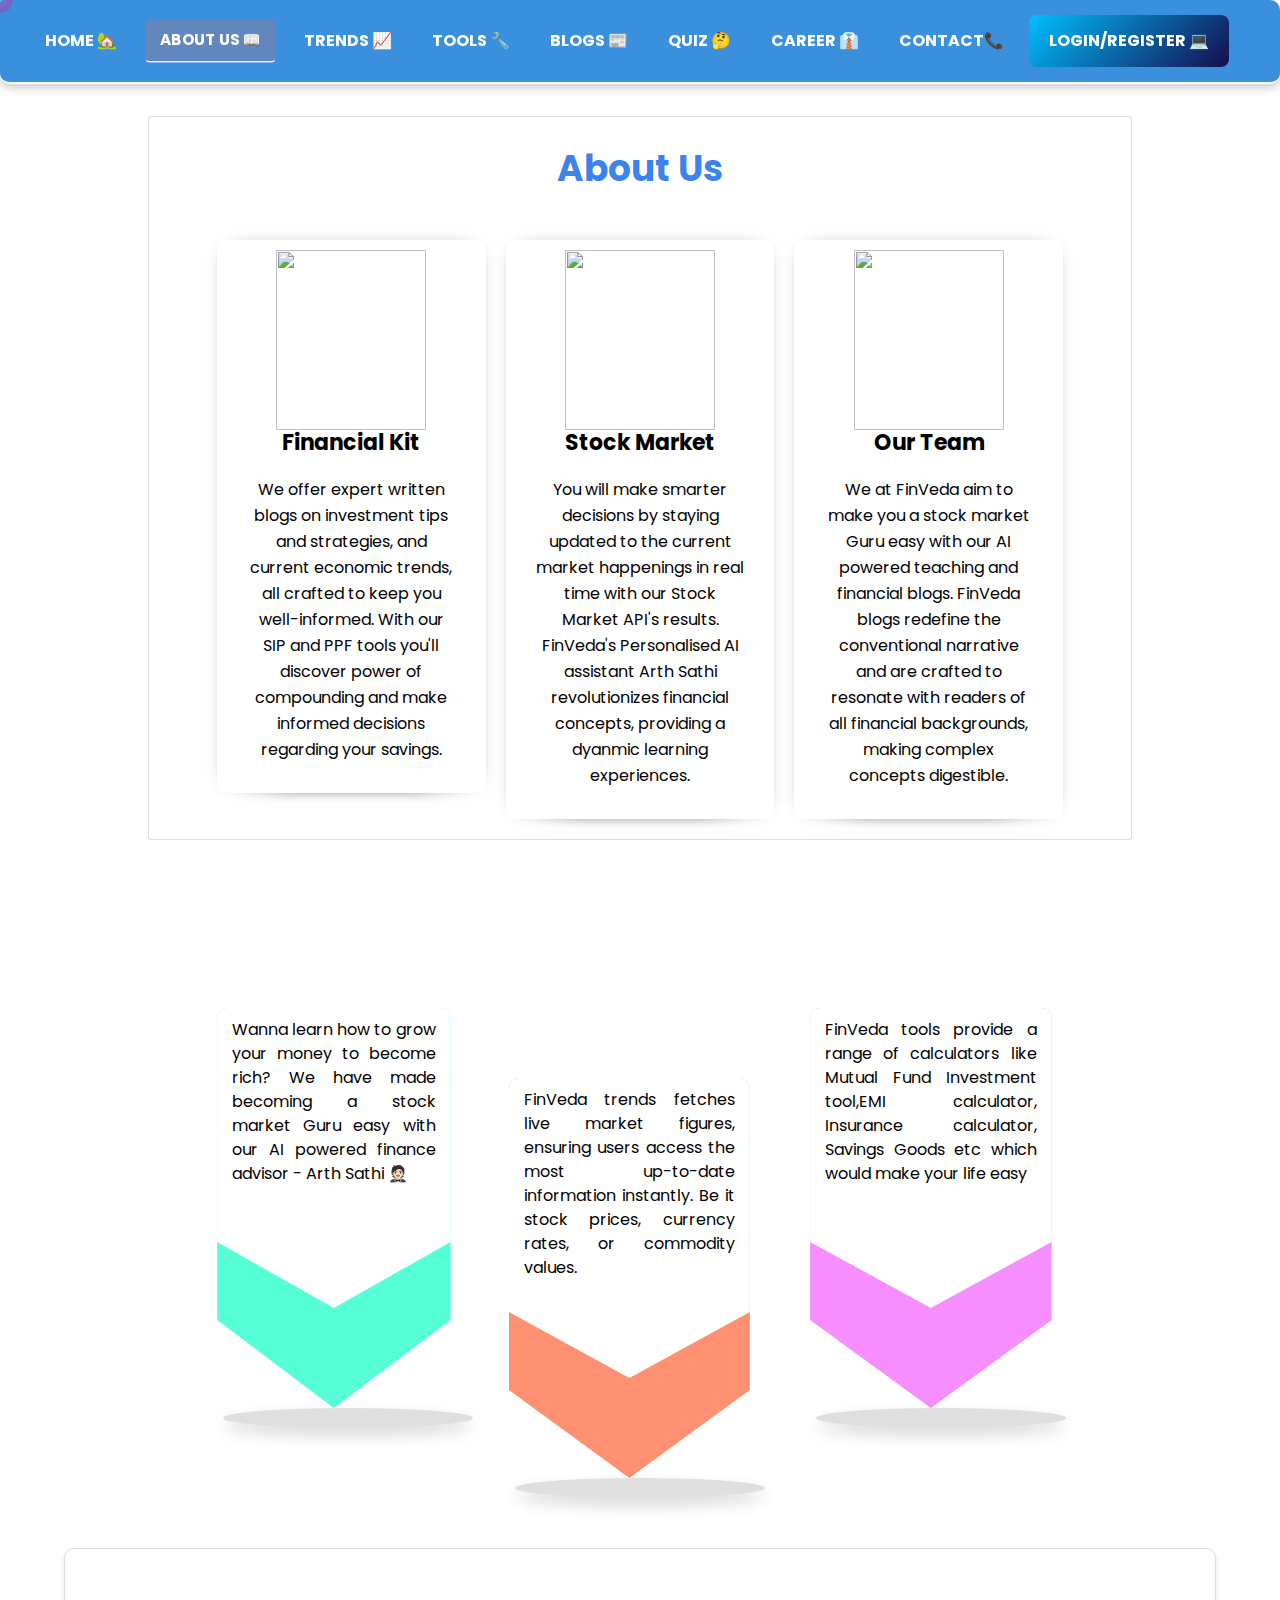
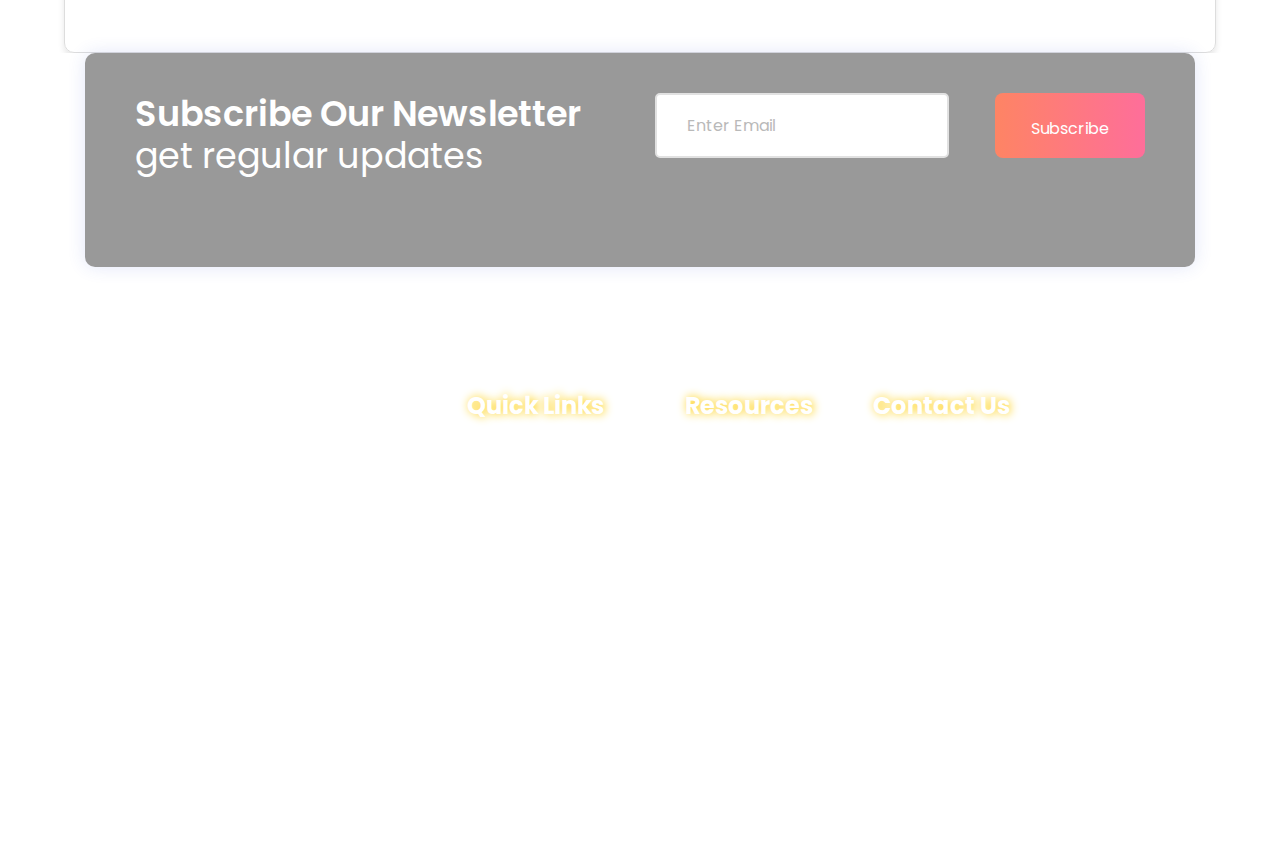
==== about.html @ 290f3bfa "uploaded files" ====
<!DOCTYPE html>
<html lang="en" class="no-js">

<head>
    <title>About Us - FinVeda</title>
    <meta charset="UTF-8">
    <meta name="description" content="" />
    <meta name="viewport" content="width=device-width, initial-scale=1.0">
    
    <link rel="shortcut icon"  href="./assets/images/favicon2.png" type="image/png" />
    <link rel="stylesheet"  href="./assets/css/animate.css" />
    <link rel="stylesheet"  href="./assets/css/magnific-popup.css" />
    <link rel="stylesheet"  href="./assets/css/slick.css" />
    <link rel="stylesheet"  href="./assets/css/LineIcons.css" />
    <link rel="stylesheet"  href="./assets/css/font-awesome.min.css" />
    <link rel="stylesheet"  href="./assets/css/bootstrap.min.css" />
    <link rel="stylesheet"  href="./assets/css/default.css" />
    <link rel="stylesheet"  href="./assets/css/style.css" />
    <link rel="stylesheet"  href="./assets/css/quiz.css" />
    <link rel="stylesheet"  href="./assets/css/popup.css" />
    <link rel="stylesheet"  href="./assets/css/about.css"/>
    <link rel="stylesheet"  href="https://cdnjs.cloudflare.com/ajax/libs/font-awesome/6.5.2/css/all.min.css" />
    <link rel="stylesheet"  href="./assets/css/about(inlines).css" />
        
</head>

<body>
  <div id="progressBar"></div>
  <script>
    window.onscroll = function () {
      var winScroll = document.body.scrollTop || document.documentElement.scrollTop;
      var height = document.documentElement.scrollHeight - document.documentElement.clientHeight;
      var scrolled = (winScroll / height) * 100;
      document.getElementById("progressBar").style.width = scrolled + "%";
    };
  </script>

<div class="circle-container">
  <div class="circle"></div>
  <div class="circle"></div>
  <div class="circle"></div>
  <div class="circle"></div>
  <div class="circle"></div>
  <div class="circle"></div>
  <div class="circle"></div>
  <div class="circle"></div>
  <div class="circle"></div>
  <div class="circle"></div>
  <div class="circle"></div>
  <div class="circle"></div>
  <div class="circle"></div>
  <div class="circle"></div>
  <div class="circle"></div>
  <div class="circle"></div>
  <div class="circle"></div>
  <div class="circle"></div>
  <div class="circle"></div>
  <div class="circle"></div>
  <div class="circle"></div>
  <div class="circle"></div>
  <div class="circle"></div>
  <div class="circle"></div>
  <div class="circle"></div>
  <div class="circle"></div>
  <div class="circle"></div>
  <div class="circle"></div>
  <div class="circle"></div>
  <div class="circle"></div>
</div>

  <!-- <div class="preloader">
        <div class="loader">
          <div class="ytp-spinner">
            <div class="ytp-spinner-container">
              <div class="ytp-spinner-rotator">
                <div class="ytp-spinner-left">
                  <div class="ytp-spinner-circle"></div>
                </div>
                <div class="ytp-spinner-right">
                  <div class="ytp-spinner-circle"></div>
                </div>
              </div>
            </div>
          </div>
        </div>
      </div>      -->
      <header class="header-area">
        <div style="display: flex; justify-content: center;" class="navbar-area">
          <div style="display: flex; justify-content: center;" class="container">
            <div class="row">
              <div style="display: flex; justify-content: center;;" class="">
                <nav class="navbar navbar-expand-lg " style="display: flex;">
              <!-- <button class="navbar-toggler" type="button" data-toggle="collapse" data-target="#navbarSupportedContent"
                    aria-controls="navbarSupportedContent" aria-expanded="false" aria-label="Toggle navigation">
                    <span class="toggler-icon"></span>
                    <span class="toggler-icon"></span>
                    <span class="toggler-icon"></span>
                  </button> -->
<main>
  
                  <div class="collapse navbar-collapse sub-menu-bar" id="navbarSupportedContent">
                    <ul id="nav" class="navbar-nav ml-auto">
                      <li class="nav-item">
                        <a class="page-scroll" href="./index.html">Home 🏡</a>
                      </li>
                      <li class="nav-item active">
                        <a class="page-scroll active-link" href="./about.html" id="active-page">About Us 📖</a>
                      </li>    
                      <li class="nav-item">
                        <a class="page-scroll" href="./trends.html">Trends 📈</a>
                      </li>
                      <li class="nav-item">
                        <a class="page-scroll" href="./tools/sip.html">Tools 🔧</a>
                      </li>
                      <li class="nav-item">
                        <a class="page-scroll" href="./blog.html">Blogs 📰</a>
                      </li>
                      <li class="nav-item">
                        <a class="page-scroll" href="./quiz.html" >Quiz 🤔</a>
                      </li>
                      <li class="nav-item">
                        <a class="page-scroll" href="./careers.html">Career 👔</a>
                      </li>
                      <li class="nav-item">
                        <a class="page-scroll" href="./contact.html">Contact📞</a>
                      </li>
                      <li class="nav-item no-underline">
                        <a class="main-btn navbar-btn" style="padding: 2px 20px; transform: none;" data-scroll-nav="0" href="#" onclick="openModal()">Login/Register 💻</a>
                      </li>
                      <li>
                        <span id="icon">🌙</span>
                     </li>
                    </ul>
                  </div>
                  <script>
                    var icon = document.getElementById("icon");
                    icon.onclick = function (){
                     document.body.classList.toggle("dark-theme");
                     if(document.body.classList.contains("dark-theme")){
                       icon.innerHTML = "☀️";
                     } else {
                       icon.innerHTML = "🌙";
                     }
                    }
                  </script>


                <div class="">

                  <!-- Login Modal -->
                  <div id="myModal" class="modal">
                    <div class="modal-content">
                      <span class="close" style="display: flex; justify-content: right;">&times;</span>
                      <div class="mt-3">
                        <h3 class="join"><i class="fa-solid fa-right-to-bracket"></i>  Login to join us....</h3>
                        <form class="px-3 py-4" id="loginForm">
                          <div class="form-group">
                            <label class="d-flex">Username</label>
                            <input type="text" placeholder="Username" class="form-control" required />
                          </div>
                          <div class="form-group">
                            <label class="d-flex">Password</label>
                            <input type="password" placeholder="Password" class="form-control" required>
                            <button type="button" class="toggle-password-btn"><i class="fa-solid fa-eye"></i></button>
                          </div>
                          <div class="form-check d-flex">
                            <input type="checkbox" class="form-check-input me-1" style="margin-top: 0;">
                            <label class="form-check-label" style="margin-bottom: 0;">Remember me</label>
                            <a href="#" id="forgot-password" style="margin-left: 90px;">Forget Password?</a>
                          </div>
                          <div style="height: 20px;"></div>
                          <button class="main-btn w-100 mb-3" onclick="submitForm('loginForm')">Sign in</button>
                          <p class="text-center">Don't have an account? <a href="#" id="registerLink">Register</a></p>
                          <div class="or-sign-in-with text-center">
                            <p>Or sign in with</p>
                          </div>
                          <div class="social-icons mt-3">
                            <ul class="list-inline">
                              <li><a href="#" class="google" id="google-login"><i class="fa-brands fa-google"></i></a></li>
                              <li><a href="#" class="facebook" id="facebook-login"><i class="fa-brands fa-facebook-f"></i></a></li>
                              <li><a href="#" class="twitter" id="twitter-login"><i class="fa-brands fa-twitter"></i></a></li>
                            </ul>
                          </div>
                        </div>
                      </div>
                    </div>
                   
                  <script>
                    // Add event listeners to the social media icons
                    document.getElementById('google-login').addEventListener('click', function() {
                      window.location.href = 'https://accounts.google.com/o/oauth2/auth?client_id=YOUR_CLIENT_ID&redirect_uri=YOUR_REDIRECT_URI&response_type=code&scope=profile email';
                    });
                  
                    document.getElementById('facebook-login').addEventListener('click', function() {
                      window.location.href = 'https://www.facebook.com/v13.0/dialog/oauth?client_id=YOUR_APP_ID&redirect_uri=YOUR_REDIRECT_URI&response_type=code&scope=public_profile email';
                    });
                  
                    document.getElementById('twitter-login').addEventListener('click', function() {
                      window.location.href = 'https://twitter.com/i/oauth2/authorize?client_id=YOUR_CLIENT_ID&redirect_uri=YOUR_REDIRECT_URI&response_type=code&scope=users.read';
                    });
                  </script>
    
            <!-- Register Modal -->
            <div id="registerModal" class="modal">
              <div class="modal-content">
                <span class="close" style="display: flex; justify-content: right;">&times;</span>
                <div class="mt-3">
                  <h3 class="join"><i class="fa-solid fa-user"></i>  Register to join us....</h3>
                  <form class="px-3 py-4" id="registerForm">
                    <div class="form-group">
                        <label class="d-flex">Email</label>
                        <input type="email" placeholder="Email" class="form-control" required />
                    </div>
                    <div class="form-group">
                        <label class="d-flex">Username</label>
                        <input type="text" placeholder="Username" class="form-control" required />
                    </div>
                    <div class="form-group">
                        <label class="d-flex">Password</label>
                        <input type="password" placeholder="Password" class="form-control" id="register-password" required oninput="checkPasswordStrength()">
                        <button type="button" class="toggle-password-btn" onclick="togglePasswordVisibility('register-password')">
                            <i class="fa-solid fa-eye"></i>
                            <i class="fa-solid fa-eye-slash" style="display: none;"></i>
                        </button>
                    </div>
                    <div id="password-meter" style="display: none; margin-top: 5px;">
                        <div id="meter" style="height: 10px; background-color: #ccc; border-radius: 5px; transition: width 0.3s;"></div>
                        <div id="strength-text" style="margin-top: 5px; font-weight: bold;"></div>
                    </div>
                    </form>
                    
                    <!-- Import zxcvbn library -->
                    <script src="https://cdnjs.cloudflare.com/ajax/libs/zxcvbn/4.4.2/zxcvbn.js"></script>
                    <script>
                        function checkPasswordStrength() {
                            const password = document.getElementById('register-password').value;
                            const meter = document.getElementById('meter');
                            const meterContainer = document.getElementById('password-meter');
                            const strengthText = document.getElementById('strength-text');
                    
                            if (password) {
                                meterContainer.style.display = 'block'; // Show the meter when typing
                                const result = zxcvbn(password);
                                const score = result.score; // Score ranges from 0 to 4
                    
                                // Set meter width and color based on score
                                meter.style.width = (score + 1) * 20 + '%'; // Convert score to percentage
                                meter.style.backgroundColor = getMeterColor(score);
                                strengthText.innerText = getStrengthText(score); // Update strength text
                            } else {
                                meterContainer.style.display = 'none'; // Hide the meter if no password
                                strengthText.innerText = ''; // Clear strength text
                            }
                        }
                    
                        function getMeterColor(score) {
                            switch (score) {
                                case 0: return 'red'; // Weak
                                case 1: return 'orange'; // Fair
                                case 2: return 'yellow'; // Good
                                case 3: return 'blue'; // Strong
                                case 4: return 'green'; // Very Strong
                                default: return 'gray';
                            }
                        }
                    
                        function getStrengthText(score) {
                            switch (score) {
                                case 0: return 'Very Weak';
                                case 1: return 'Weak';
                                case 2: return 'Fair';
                                case 3: return 'Strong';
                                case 4: return 'Very Strong';
                                default: return '';
                            }
                        }
                    
                        function togglePasswordVisibility(id) {
                            const passwordInput = document.getElementById(id);
                            const eyeIcon = passwordInput.nextElementSibling;
                            if (passwordInput.type === 'password') {
                                passwordInput.type = 'text';
                                eyeIcon.children[0].style.display = 'none';
                                eyeIcon.children[1].style.display = 'inline';
                            } else {
                                passwordInput.type = 'password';
                                eyeIcon.children[0].style.display = 'inline';
                                eyeIcon.children[1].style.display = 'none';
                            }
                        }
                    </script>
                    
                  <button class="main-btn mt-2 w-100 mb-3" onclick="submitForm('registerForm')">Register</button>
                  <p class="text-center">Already have an account? <a href="#" id="loginLink">Login</a></p>
                  <div class="or-sign-in-with text-center">
                    <p>Or sign up with</p>
                  </div>
                  <div class="social-icons mt-3">
                    <ul class="list-inline">
                      <li><a href="#" class="google" id="google-signup"><i class="fa-brands fa-google"></i></a></li>
                      <li><a href="#" class="facebook" id="facebook-signup"><i class="fa-brands fa-facebook-f"></i></a></li>
                      <li><a href="#" class="twitter" id="twitter-signup"><i class="fa-brands fa-twitter"></i></a></li>
                    </ul>
                  </div>
                </div>
              </div>
            </div>
            
            <script>
              // Add event listeners to the social media icons
              document.getElementById('google-signup').addEventListener('click', function() {
                window.location.href = 'https://accounts.google.com/o/oauth2/auth?client_id=YOUR_CLIENT_ID&redirect_uri=YOUR_REDIRECT_URI&response_type=code&scope=profile email';
              });
            
              document.getElementById('facebook-signup').addEventListener('click', function() {
                window.location.href = 'https://www.facebook.com/v13.0/dialog/oauth?client_id=YOUR_APP_ID&redirect_uri=YOUR_REDIRECT_URI&response_type=code&scope=public_profile email';
              });
            
              document.getElementById('twitter-signup').addEventListener('click', function() {
                window.location.href = 'https://twitter.com/i/oauth2/authorize?client_id=YOUR_CLIENT_ID&redirect_uri=YOUR_REDIRECT_URI&response_type=code&scope=users.read';
              });
            </script>
            <script>
              
              // Function to open the modal window
              function openModal() {
                var modal = document.getElementById("myModal");
                modal.style.display = "block";
              }
              
// Function to close the modal window
var loginCloseButton = document.querySelector("#myModal .close");
loginCloseButton.addEventListener("click", function() {
  var modal = document.getElementById("myModal");
  modal.style.display = "none";
});

var registerCloseButton = document.querySelector("#registerModal .close");
registerCloseButton.addEventListener("click", function() {
  var modal = document.getElementById("registerModal");
  modal.style.display = "none";
});
              
              // Function to open the register modal window
              var registerLink = document.getElementById("registerLink");
              registerLink.addEventListener("click", function() {
                var registerModal = document.getElementById("registerModal");
                registerModal.style.display = "block";
                var loginModal = document.getElementById("myModal");
                loginModal.style.display = "none";
              });
              
              // Function to open the login modal window
              var loginLink = document.getElementById("loginLink");
              loginLink.addEventListener("click", function() {
                var loginModal = document.getElementById("myModal");
                loginModal.style.display = "block";
                var registerModal = document.getElementById("registerModal");
                registerModal.style.display = "none";
              });
            </script>
                </div>
              </nav>


            <link href="./navbar.css" rel="stylesheet">
            <script type="text/javascript" src="./navbar.js"></script>


          </div>
        </div>
      </div>
    </div>

    <!-- removing intro section -->
    <!-- <div id="home" class="header-hero bg_cover" style="background-image: url(./assets/images/banner-bg.svg)">
      <div class="container"> -->
        <!-- <div class="row justify-content-center">
          <div class="col-lg-8">
            <div class="header-hero-content text-center">
              <h3 class="header-sub-title wow fadeInUp" data-wow-duration="1.3s" data-wow-delay="0.2s">
                Say 👋🏼 to FinVeda
              </h3>
              <h2 class="header-title wow fadeInUp" data-wow-duration="1.3s" data-wow-delay="0.5s">
                your savvy financial companion
              </h2>
              <p class="text wow fadeInUp" data-wow-duration="1.3s" data-wow-delay="0.8s">
                Wanna learn how to grow your money to become rich? We have
                made becoming a stock market Guru easy with our AI
                powered finance advisor - <b>Arth Sathi 🤵🏻</b>
              </p>
              <a href="#" class="main-btn wow fadeInUp" data-wow-duration="1.3s" data-wow-delay="1.1s"
                onclick="window.botpressWebChat.sendEvent({ type: 'show' }); return false;">
                Chat with ArthaSathi 💬>
              </a>
                </div>
              </div>
            </div>
            <div class="row">
              <div class="col-lg-12">
                <div class="header-hero-image text-center wow fadeIn" data-wow-duration="1.3s" data-wow-delay="1.4s">
                  <img src="./assets/images/header-hero.png" alt="hero" />
                </div>
              </div>
            </div>
          </div>
          <div id="particles-1" class="particles"></div>
        </div> -->
      </header>
      <div class="blog-content">
        <br><br><br><br>
        <p></p> 
                <div class="card">
                  <h2>About Us</h2>
                  <div class="row-card">
                    <div class="col-md-4">
                      <div class="main">
                        <div class="service">
                          <div class="service-logo">
                            <img src="./assets/images/service-logo.png" alt="">
                          </div>
                          <h4>Financial Kit</h4>
                          <p>We offer expert written blogs on investment tips and strategies, and current economic trends, all crafted to keep you well-informed. With our SIP and PPF tools you'll discover power of compounding and make informed decisions regarding your savings.
                            <br>
                          </p>
                        </div>
        
                        <div class="shadow1"></div>
                        <div class="shadow2"></div>

          </div>
        </div>

        <div class="col-md-4">
          <div class="main">
            <div class="service">
              <div class="service-logo">
                <img src="./assets/images/service-logo3.jpg" alt="">
              </div>
              <h4>Stock Market</h4>
              <p>You will make smarter decisions by staying updated to the current market happenings in real time with
                our Stock Market API's results. FinVeda's Personalised AI assistant Arth Sathi revolutionizes financial
                concepts, providing a dyanmic learning experiences.</p>
            </div>

            <div class="shadow1"></div>
            <div class="shadow2"></div>

          </div>
        </div>
        <div class="col-md-4">
          <div class="main">
            <div class="service">
              <div class="service-logo">
                <img src="./assets/images/service-logo2.jpg" alt="">
              </div>
              <h4>Our Team</h4>
              <p>We at FinVeda aim to make you a stock market Guru easy with our AI powered teaching and financial
                blogs. FinVeda blogs redefine the conventional narrative and are crafted to resonate with readers of all
                financial backgrounds, making complex concepts digestible.</p>
            </div>

            <div class="shadow1"></div>
            <div class="shadow2"></div>

          </div>
        </div>

      </div>
    </div>
  </div>
  <div class="blog-content back">
    <div class="good-card">
      <div class="good-card1">
        <div class="white-card">
          Wanna learn how to grow your money to become rich? We have made becoming a stock market Guru easy with our AI
          powered finance advisor - Arth Sathi 🤵🏻

        </div>
        <div class="color-card green">

        </div>
        <div class="shadow"></div>
      </div>
      <div class="good-card2">
        <div class="round1">

        </div>
        <div class="round2">

        </div>
        <div class="white-card">
          FinVeda trends fetches live market figures, ensuring users access the most up-to-date information instantly.
          Be it stock prices, currency rates, or commodity values.
        </div>
        <div class="color-card orange">

        </div>
        <div class="shadow"></div>
      </div>
      <div class="good-card3">
        <div class="white-card">
          FinVeda tools provide a range of calculators like Mutual Fund Investment tool,EMI calculator, Insurance
          calculator, Savings Goods etc which would make your life easy
        </div>
        <div class="color-card purple">

        </div>
        <div class="shadow"></div>
      </div>
    </div>

  </div>
  <section class="contributors">
    <h2>Our Contributors</h2>
    <div class="contributor-cards" id="contributor-cards">
      <!-- Contributor cards will be inserted here -->
    </div>
    <div class="pagination" id="pagination">
      <!-- Pagination buttons will be inserted here -->
    </div>
  </section>

  <!-- Timed popup that will appear after succesful submission of feebback form! -->
  <button class="notification" id="successnotification" style="display:none;">
    <span class="message" id="successmsg">Submitted successfully!</span>
    <span class="closenotif" id="closeSuccessNotification">✖</span>
    <div class="timerline" id="timerline"></div>
  </button>
    <!-- Footer Starts Here -->

    <footer id="footer" class="footer-area pt-120">
      <div class="container">
        <div class="subscribe-area wow fadeIn" data-wow-duration="1s" data-wow-delay="0.5s">
          <div class="row">
            <div class="col-lg-6">
              <div class="subscribe-content mt-45">
                <h2 class="subscribe-title">
                  Subscribe Our Newsletter <span>get regular updates</span>
                </h2>
              </div>
            </div>
            <div class="col-lg-6">
              <div class="subscribe-form mt-50">
                <form id="unique-subscribe-form">
                  <input type="email" id="unique-news-email" placeholder="Enter Email" required/>
                  <button class="unique-main-btn" id="unique-subscribe-btn" type="submit">Subscribe</button>
                </form>
                <div id="unique-message" class="unique-popup-message" style="display: none;">
                  <div class="border-animation"></div>
                  Thank You for the subscription!
                </div>
              </div>
            </div>
          </div>
        </div>
      </div>
      <div class="footer-widget pb-100">
        <div class="row" id="footer">
            <div class="col-lg-4 col-md-6 col-sm-8">
                <div class="footer-about mt-50 ml-45 wow fadeIn" data-wow-duration="1s" data-wow-delay="0.2s">
                    <p class="text custom-margin">
                        We at FinVeda aim to make you a stock market Guru easily with our AI-powered teaching and financial blogs.
                    </p>
                </div>
            </div>
            <div class="col-lg-5 col-md-7 col-sm-7">
                <div class="footer-link d-flex mt-50 justify-content-md-between" style="justify-content: space-around !important;">
                    <div class="link-wrapper wow fadeIn" data-wow-duration="1s" data-wow-delay="0.4s">
                        <div class="footer-title">
                            <h3 class="title custom-margin">Quick Links</h3>
                        </div>
                        <ul class="link custom-margin">
                            <li><a href="./blogs/privacy-policy.html"><i class="fas fa-user-secret"></i> Privacy Policy</a></li>
                            <li><a href="./blogs/refund-policy.html"><i class="fas fa-undo-alt"></i> Refund Policy</a></li>
                            <li><a href="Licensing.html"><i class="fas fa-file-contract"></i> Licensing</a></li>
                            <li><a href="./blogs/terms-of-service.html"><i class="fas fa-file-alt"></i> Terms of Service</a></li>
                            <li><a href="./contributors.html"><i class="fas fa-users"></i> Our Contributors</a></li>
                        </ul>
                    </div>
                    <div class="link-wrapper wow fadeIn" data-wow-duration="1s" data-wow-delay="0.6s">
                        <div class="footer-title">
                            <h4 class="title custom-margin">Resources</h4>
                        </div>
                        <ul class="link custom-margin">
                            <li><a href="./index.html"><i class="fas fa-home"></i> Home</a></li>
                            <li><a href="./about.html"><i class="fas fa-info-circle"></i> About Us</a></li>
                            <li><a href="./trends.html"><i class="fas fa-chart-line"></i> Trends</a></li>
                            <li><a href="./tools/sip.html"><i class="fas fa-tools"></i> Tools</a></li>
                            <li><a href="./blog.html"><i class="fas fa-blog"></i> Blog</a></li>
                            <li><a href="./quiz.html"><i class="fas fa-question-circle"></i> Quiz</a></li>
                        </ul>
                    </div>
                </div>
            </div>
            <div class="col-lg-3 col-md-5 col-sm-5">
                <div class="footer-contact mt-50 wow fadeIn" data-wow-duration="1s" data-wow-delay="0.7s">
                    <div class="footer-title">
                        <h4 class="title custom-margin">Contact Us</h4>
                    </div>
                    <ul class="contact custom-margin-big" style="justify-content: space-around;">
                        <li class="d-sm-flex justify-content-center">
                            <i class="fa fa-envelope d-sm-flex align-items-center white" style="font-size: 15px; width: 10%;"></i>
                            <p style="width: 80%;">
                                <a href="mailto:ayush1337@hotmail.com" target="_blank"
                                   style="color: white; text-decoration: underline;">
                                    ayush1337@hotmail.com
                                </a>
                            </p>
                        </li>
                        <li class="d-sm-flex justify-content-center">
                            <i class="fa fa-globe d-sm-flex align-items-center white" style="font-size: 16px; width: 10%;"></i>
                            <div style="width: 80%;">
                                <a href="https://fin-veda.vercel.app/index.html" target="_blank" style="color: #fff ;">
                                    fin-veda.vercel.app
                                </a>
                            </div>
                        </li>
                        <li class="d-sm-flex justify-content-center">
                            <i class="fa fa-location-dot d-sm-flex align-items-center white" style="font-size: 12px; width: 10%;"></i>
                            <div style="width: 80%;">
                                <a href="https://www.google.com/maps/place/Delhi/@28.6436846,76.7635778,10z/data=!3m1!4b1!4m6!3m5!1s0x390cfd5b347eb62d:0x37205b715389640!8m2!3d28.7040592!4d77.1024902!16zL20vMDlmMDc?entry=ttu"
                                   style="color:#fff">
                                    Delhi, India
                                </a>
                            </div>
                        </li>
                    </ul>
                </div>
            </div>
        </div>
    </div>
        

        

   
     

     



    <!-- Footer Copyright
  <div class="footer-copyright mt-50 wow fadeIn" data-wow-duration="1s" data-wow-delay="0.8s" style="text-align: center;">
      <p>&copy; 2024 FinVeda. All Rights Reserved.</p>
  </div> -->

    <div class="footer-copyright mt-50 wow fadeIn" data-wow-duration="1s" data-wow-delay="0.8s"
      style="text-align: center">
      <div class="row">
        <div class="col-lg-12">
          <div class="copyright d-sm-flex justify-content-center" style="
              display: flex;
              justify-content: center;
              text-align: center;
              width: 100%;
              height: 100%;
            ">
            <div class="copyright-content" style="text-align: center">
              <p class="text" style="text-align: center">
                © <span id="copyright-year"></span> FinVeda. All rights
                reserved<br />
                Made with ♥ in India
              </p>

            </div>
          </div>
        </div>


        <script>
          // Function for the contributors section
          const owner = 'ayush-that';
          const repo = 'FinVeda';
          const contributorsPerPage = 8;
          let contributors = [];
          let currentPage = 1;
    
          async function fetchContributors() {
            const response = await fetch(`https://api.github.com/repos/${owner}/${repo}/contributors`);
            if (!response.ok) {
              console.error('Failed to fetch contributors:', response.statusText);
              return;
            }
            contributors = await response.json();
            displayContributors();
            createPaginationButtons();
          }
    
          function displayContributors() {
            const container = document.getElementById('contributor-cards');
            container.innerHTML = '';
            const start = (currentPage - 1) * contributorsPerPage;
            const end = start + contributorsPerPage;
            const currentContributors = contributors.slice(start, end);
    
            currentContributors.forEach(contributor => {
              const card = document.createElement('div');
              card.className = 'contributor-member';
              card.setAttribute('data-tilt', '');
    
              const img = document.createElement('img');
              img.src = contributor.avatar_url;
              img.alt = contributor.login;
    
              const name = document.createElement('h3');
              name.textContent = contributor.login;
    
              const contributions = document.createElement('p');
              contributions.textContent = `${contributor.contributions} contributions`;
    
              const viewProfileButton = document.createElement("button");
              viewProfileButton.textContent = "View Profile";
              viewProfileButton.addEventListener("click", () => {
                window.open(contributor.html_url, "_blank");
              });
    
              card.appendChild(img);
              card.appendChild(name);
              card.appendChild(contributions);
              container.appendChild(card);
              card.appendChild(viewProfileButton);
            });
          }
    
          function createPaginationButtons() {
            const paginationContainer = document.getElementById('pagination');
            paginationContainer.innerHTML = '';
            const totalPages = Math.ceil(contributors.length / contributorsPerPage);
    
            for (let i = 1; i <= totalPages; i++) {
              const button = document.createElement('button');
              button.textContent = i;
              button.classList.add('pagination-button');
              if (i === currentPage) {
                button.classList.add('active');
              }
              button.addEventListener('click', () => {
                currentPage = i;
                displayContributors();
                updatePaginationButtons();
              });
              paginationContainer.appendChild(button);
            }
          }
    
          function updatePaginationButtons() {
            const buttons = document.querySelectorAll('.pagination-button');
            buttons.forEach(button => {
              button.classList.remove('active');
              if (parseInt(button.textContent) === currentPage) {
                button.classList.add('active');
              }
            });
          }
    
          fetchContributors();
        </script>
        <script>
          document.addEventListener("DOMContentLoaded", function () {
    const coords = { x: 0, y: 0 };
    const circles = document.querySelectorAll(".circle");

    circles.forEach(function (circle) {
      circle.x = 0;
      circle.y = 0;
    });

    window.addEventListener("mousemove", function (e) {
      coords.x = e.pageX;
      coords.y = e.pageY - window.scrollY; // Adjust for vertical scroll position
    });

    function animateCircles() {
      let x = coords.x;
      let y = coords.y;

      circles.forEach(function (circle, index) {
        circle.style.left = `${x - 12}px`;
        circle.style.top = `${y - 12}px`;
        circle.style.transform = `scale(${(circles.length - index) / circles.length})`;

        const nextCircle = circles[index + 1] || circles[0];
        circle.x = x;
        circle.y = y;

        x += (nextCircle.x - x) * 0.3;
        y += (nextCircle.y - y) * 0.3;
      });

      requestAnimationFrame(animateCircles);
    }

    animateCircles();
  });
        </script>
<div class="gtranslate_wrapper"></div>
        <script>window.gtranslateSettings = {"default_language":"en","detect_browser_language":true,"wrapper_selector":".gtranslate_wrapper"}</script>
        <script src="https://cdn.gtranslate.net/widgets/latest/float.js" defer></script>


      </body>
      </html>
---- assets/css/style.css ----
@import url("https://fonts.googleapis.com/css?family=Poppins:400,700|Lato:300,400,700&display=swap");

:root {
  --primary-color: white;
  --secondary-color: black;
}
.dark-theme {
  --primary-color: black;
  --secondary-color: white;
}

html{
  overflow-x: hidden;
}
 
body {

  font-family:  "Poppins", sans-serif;
  font-weight:  normal;
  font-style:  normal;
  color:  var(--primary-color);
  overflow-x:  hidden;
}
body.dark-theme {
  background-color: var(--primary-color);
}
 
.btn-text{

  margin-left:  35px;
  color:  var(--primary-color);

}
 
/* show and hide button css */

.form-control {

  width:  100%;
  padding: 8px;
  margin-top:  5px;
  border: 1px  solid #ccc;
  border-radius:  4px;

}
 

.toggle-password-btn {

  background:  none;
  border:  none;
  color:  #ff4141;
  cursor:  pointer;
  padding:  5px;
  font-size:  14px;
  position:  absolute;
  margin-top:  -33px;
  margin-left:  -50px;
  margin-right:  42px;
  right:  3px;

}

 
* {

  margin:  0;
  padding:  0;
  -webkit-box-sizing:  border-box;
  -moz-box-sizing:  border-box;
  box-sizing:  border-box;

}
 
img {
  max-width: 100%;
}

.images-team {
  width: 350px;
  height: 437px;
  object-fit: cover;
}

a:focus,
input:focus,
textarea:focus,
button:focus {
  text-decoration: none;
  outline: none;
}

a:focus,
a:hover {
  text-decoration: none;
  cursor: pointer;
}

i,
span,
a {
  display: inline-block;
}

audio,
canvas,
iframe,
img,
svg,
video {
  vertical-align: middle;
}

h1,
h2,
h3,
h4,
h5,
h6 {
  font-family: "Poppins", sans-serif;
  font-weight: 700;
  color: var(--secondary-color);
  margin: 0px;
}

h1 {
  font-size: 48px;
}

h2 {
  font-size: 36px;
}

h3 {
  font-size: 28px;
}

h4 {
  font-size: 22px;
}

h5 {
  font-size: 18px;
}

h6 {
  font-size: 16px;
}
.title

ul,
ol {
  margin: 0px;
  padding: 0px;
  list-style-type: none;
}

p {
  font-size: 16px;
  font-weight: 400;
  line-height: 26px;
  color: var(--secondary-color);
  margin: 0px;
}

.bg_cover {
  background-position: center center;
  background-size: cover;
  background-repeat: no-repeat;
  width: 100%;
  height: 100%;
}

.slick-slide {
  outline: 0;
}

.main-btn {
  display: inline-block;
  font-weight: 500;
  text-align: center;
  white-space: nowrap;
  vertical-align: middle;
  -webkit-user-select: none;
  -moz-user-select: none;
  -ms-user-select: none;
  user-select: none;
  padding: 0 25px;
  font-size: 16px;
  line-height: 48px;
  border-radius: 8px;
  border: 0;
  color: var(--primary-color);
  cursor: pointer;
  z-index: 5;
  -webkit-transition: all 0.4s ease-out 0s;
  -moz-transition: all 0.4s ease-out 0s;
  -ms-transition: all 0.4s ease-out 0s;
  -o-transition: all 0.4s ease-out 0s;
  transition: all 0.4s ease-out 0s;
  background: -webkit-linear-gradient(
    left,
    #00aaff 0%,
    #33ccff 50%,
    #00aaff 100%
  );
  background: -o-linear-gradient(left, #00aaff 0%, #33ccff 50%, #00aaff 100%);
  background: linear-gradient(to right, #00aaff 0%, #33ccff 50%, #00aaff 100%);
  background-size: 200%;

  text-decoration: none;
}

.main-btn:hover {
  color: var(--primary-color);
  background-position: right center;
}

.section-title .line {
  background: -webkit-linear-gradient(#fe8464 0%, #fe6e9a 100%);
  background: -o-linear-gradient(#fe8464 0%, #fe6e9a 100%);
  background: linear-gradient(#fe8464 0%, #fe6e9a 100%);
  width: 150px;
  height: 5px;
  margin-bottom: 10px !important;
}

.join {
  background: -webkit-linear-gradient(rgb(51, 200, 193), rgb(17, 155, 210));
  -webkit-background-clip: text;
  -webkit-text-fill-color: transparent;
}

.section-title .title {
  font-size: 38px;
  font-weight: 700;
  line-height: 42px;
}

@media (max-width: 767px) {
  .section-title .title {
    font-size: 20px;
  }
}

@media only screen and (min-width: 576px) and (max-width: 767px) {
  .section-title .title {
    font-size: 30px;
  }
}

@media screen and (max-width: 375px) {
  .container {
    overflow-x: hidden;
  }
  .page-container {
    overflow-x: auto;
  }
}

.section-title .title span {
  font-weight: 400;
  display: contents;
}

.section-title .sub-title {
  font-size: 18px;
  font-weight: 400;
  color: #361cc1;
  text-transform: uppercase;
}

@media (max-width: 767px) {
  .section-title .sub-title {
    font-size: 16px;
  }
}

.section-title .title {
  font-size: 32px;
  padding-top: 10px;
  color: var(--secondary-color);
}

@media only screen and (min-width: 992px) and (max-width: 1199px) {
  .section-title .title {
    font-size: 30px;
  }
}

@media (max-width: 767px) {
  .section-title .title {
    font-size: 24px;
  }
}

.section-title .title span {
  font-weight: 400;
  display: contents;
}

.slick-slide {
  outline: 0;
}

.loader {
  position: fixed;
  top: 0;
  left: 0;
  display: table;
  height: 100%;
  width: 100%;
  background: #fff;
  z-index: 99999;
}

.loader {
  display: table-cell;
  vertical-align: middle;
  text-align: center;
}

.loader .ytp-spinner {
  position: absolute;
  left: 50%;
  top: 50%;
  width: 64px;
  margin-left: -32px;
  z-index: 18;
  pointer-events: none;
}

.loader .ytp-spinner .ytp-spinner-container {
  pointer-events: none;
  position: absolute;
  width: 100%;
  padding-bottom: 100%;
  top: 50%;
  left: 50%;
  margin-top: -50%;
  margin-left: -50%;
  -webkit-animation: ytp-spinner-linspin 1568.23529647ms linear infinite;
  -moz-animation: ytp-spinner-linspin 1568.23529647ms linear infinite;
  -o-animation: ytp-spinner-linspin 1568.23529647ms linear infinite;
  animation: ytp-spinner-linspin 1568.23529647ms linear infinite;
}

.loader .ytp-spinner .ytp-spinner-container .ytp-spinner-rotator {
  position: absolute;
  width: 100%;
  height: 100%;
  -webkit-animation: ytp-spinner-easespin 5332ms cubic-bezier(0.4, 0, 0.2, 1)
    infinite both;
  -moz-animation: ytp-spinner-easespin 5332ms cubic-bezier(0.4, 0, 0.2, 1)
    infinite both;
  -o-animation: ytp-spinner-easespin 5332ms cubic-bezier(0.4, 0, 0.2, 1)
    infinite both;
  animation: ytp-spinner-easespin 5332ms cubic-bezier(0.4, 0, 0.2, 1) infinite
    both;
}

.loader
  .ytp-spinner
  .ytp-spinner-container
  .ytp-spinner-rotator
  .ytp-spinner-left {
  position: absolute;
  top: 0;
  left: 0;
  bottom: 0;
  overflow: hidden;
  right: 50%;
}

.loader
  .ytp-spinner
  .ytp-spinner-container
  .ytp-spinner-rotator
  .ytp-spinner-right {
  position: absolute;
  top: 0;
  right: 0;
  bottom: 0;
  overflow: hidden;
  left: 50%;
}

.loader .ytp-spinner-circle {
  box-sizing: border-box;
  position: absolute;
  width: 200%;
  height: 100%;
  border-style: solid;
  border-color: #361cc1 #361cc1 #e1e1e1;
  border-radius: 50%;
  border-width: 6px;
}

.loader .ytp-spinner-left .ytp-spinner-circle {
  left: 0;
  right: -100%;
  border-right-color: #e1e1e1;
  -webkit-animation: ytp-spinner-left-spin 1333ms cubic-bezier(0.4, 0, 0.2, 1)
    infinite both;
  -moz-animation: ytp-spinner-left-spin 1333ms cubic-bezier(0.4, 0, 0.2, 1)
    infinite both;
  -o-animation: ytp-spinner-left-spin 1333ms cubic-bezier(0.4, 0, 0.2, 1)
    infinite both;
  animation: ytp-spinner-left-spin 1333ms cubic-bezier(0.4, 0, 0.2, 1) infinite
    both;
}

.loader .ytp-spinner-right .ytp-spinner-circle {
  left: -100%;
  right: 0;
  border-left-color: #e1e1e1;
  -webkit-animation: ytp-right-spin 1333ms cubic-bezier(0.4, 0, 0.2, 1) infinite
    both;
  -moz-animation: ytp-right-spin 1333ms cubic-bezier(0.4, 0, 0.2, 1) infinite
    both;
  -o-animation: ytp-right-spin 1333ms cubic-bezier(0.4, 0, 0.2, 1) infinite both;
  animation: ytp-right-spin 1333ms cubic-bezier(0.4, 0, 0.2, 1) infinite both;
}

@-webkit-keyframes ytp-spinner-linspin {
  to {
    -webkit-transform: rotate(360deg);
    -moz-transform: rotate(360deg);
    -ms-transform: rotate(360deg);
    -o-transform: rotate(360deg);
    transform: rotate(360deg);
  }
}

@keyframes ytp-spinner-linspin {
  to {
    -webkit-transform: rotate(360deg);
    -moz-transform: rotate(360deg);
    -ms-transform: rotate(360deg);
    -o-transform: rotate(360deg);
    transform: rotate(360deg);
  }
}

@-webkit-keyframes ytp-spinner-easespin {
  12.5% {
    -webkit-transform: rotate(135deg);
    -moz-transform: rotate(135deg);
    -ms-transform: rotate(135deg);
    -o-transform: rotate(135deg);
    transform: rotate(135deg);
  }

  25% {
    -webkit-transform: rotate(270deg);
    -moz-transform: rotate(270deg);
    -ms-transform: rotate(270deg);
    -o-transform: rotate(270deg);
    transform: rotate(270deg);
  }

  37.5% {
    -webkit-transform: rotate(405deg);
    -moz-transform: rotate(405deg);
    -ms-transform: rotate(405deg);
    -o-transform: rotate(405deg);
    transform: rotate(405deg);
  }

  50% {
    -webkit-transform: rotate(540deg);
    -moz-transform: rotate(540deg);
    -ms-transform: rotate(540deg);
    -o-transform: rotate(540deg);
    transform: rotate(540deg);
  }

  62.5% {
    -webkit-transform: rotate(675deg);
    -moz-transform: rotate(675deg);
    -ms-transform: rotate(675deg);
    -o-transform: rotate(675deg);
    transform: rotate(675deg);
  }

  75% {
    -webkit-transform: rotate(810deg);
    -moz-transform: rotate(810deg);
    -ms-transform: rotate(810deg);
    -o-transform: rotate(810deg);
    transform: rotate(810deg);
  }

  87.5% {
    -webkit-transform: rotate(945deg);
    -moz-transform: rotate(945deg);
    -ms-transform: rotate(945deg);
    -o-transform: rotate(945deg);
    transform: rotate(945deg);
  }

  to {
    -webkit-transform: rotate(1080deg);
    -moz-transform: rotate(1080deg);
    -ms-transform: rotate(1080deg);
    -o-transform: rotate(1080deg);
    transform: rotate(1080deg);
  }
}

@keyframes ytp-spinner-easespin {
  12.5% {
    -webkit-transform: rotate(135deg);
    -moz-transform: rotate(135deg);
    -ms-transform: rotate(135deg);
    -o-transform: rotate(135deg);
    transform: rotate(135deg);
  }

  25% {
    -webkit-transform: rotate(270deg);
    -moz-transform: rotate(270deg);
    -ms-transform: rotate(270deg);
    -o-transform: rotate(270deg);
    transform: rotate(270deg);
  }

  37.5% {
    -webkit-transform: rotate(405deg);
    -moz-transform: rotate(405deg);
    -ms-transform: rotate(405deg);
    -o-transform: rotate(405deg);
    transform: rotate(405deg);
  }

  50% {
    -webkit-transform: rotate(540deg);
    -moz-transform: rotate(540deg);
    -ms-transform: rotate(540deg);
    -o-transform: rotate(540deg);
    transform: rotate(540deg);
  }

  62.5% {
    -webkit-transform: rotate(675deg);
    -moz-transform: rotate(675deg);
    -ms-transform: rotate(675deg);
    -o-transform: rotate(675deg);
    transform: rotate(675deg);
  }

  75% {
    -webkit-transform: rotate(810deg);
    -moz-transform: rotate(810deg);
    -ms-transform: rotate(810deg);
    -o-transform: rotate(810deg);
    transform: rotate(810deg);
  }

  87.5% {
    -webkit-transform: rotate(945deg);
    -moz-transform: rotate(945deg);
    -ms-transform: rotate(945deg);
    -o-transform: rotate(945deg);
    transform: rotate(945deg);
  }

  to {
    -webkit-transform: rotate(1080deg);
    -moz-transform: rotate(1080deg);
    -ms-transform: rotate(1080deg);
    -o-transform: rotate(1080deg);
    transform: rotate(1080deg);
  }
}

@-webkit-keyframes ytp-spinner-left-spin {
  0% {
    -webkit-transform: rotate(130deg);
    -moz-transform: rotate(130deg);
    -ms-transform: rotate(130deg);
    -o-transform: rotate(130deg);
    transform: rotate(130deg);
  }

  50% {
    -webkit-transform: rotate(-5deg);
    -moz-transform: rotate(-5deg);
    -ms-transform: rotate(-5deg);
    -o-transform: rotate(-5deg);
    transform: rotate(-5deg);
  }

  to {
    -webkit-transform: rotate(130deg);
    -moz-transform: rotate(130deg);
    -ms-transform: rotate(130deg);
    -o-transform: rotate(130deg);
    transform: rotate(130deg);
  }
}

@keyframes ytp-spinner-left-spin {
  0% {
    -webkit-transform: rotate(130deg);
    -moz-transform: rotate(130deg);
    -ms-transform: rotate(130deg);
    -o-transform: rotate(130deg);
    transform: rotate(130deg);
  }

  50% {
    -webkit-transform: rotate(-5deg);
    -moz-transform: rotate(-5deg);
    -ms-transform: rotate(-5deg);
    -o-transform: rotate(-5deg);
    transform: rotate(-5deg);
  }

  to {
    -webkit-transform: rotate(130deg);
    -moz-transform: rotate(130deg);
    -ms-transform: rotate(130deg);
    -o-transform: rotate(130deg);
    transform: rotate(130deg);
  }
}

@-webkit-keyframes ytp-right-spin {
  0% {
    -webkit-transform: rotate(-130deg);
    -moz-transform: rotate(-130deg);
    -ms-transform: rotate(-130deg);
    -o-transform: rotate(-130deg);
    transform: rotate(-130deg);
  }

  50% {
    -webkit-transform: rotate(5deg);
    -moz-transform: rotate(5deg);
    -ms-transform: rotate(5deg);
    -o-transform: rotate(5deg);
    transform: rotate(5deg);
  }

  to {
    -webkit-transform: rotate(-130deg);
    -moz-transform: rotate(-130deg);
    -ms-transform: rotate(-130deg);
    -o-transform: rotate(-130deg);
    transform: rotate(-130deg);
  }
}

@keyframes ytp-right-spin {
  0% {
    -webkit-transform: rotate(-130deg);
    -moz-transform: rotate(-130deg);
    -ms-transform: rotate(-130deg);
    -o-transform: rotate(-130deg);
    transform: rotate(-130deg);
  }

  50% {
    -webkit-transform: rotate(5deg);
    -moz-transform: rotate(5deg);
    -ms-transform: rotate(5deg);
    -o-transform: rotate(5deg);
    transform: rotate(5deg);
  }

  to {
    -webkit-transform: rotate(-130deg);
    -moz-transform: rotate(-130deg);
    -ms-transform: rotate(-130deg);
    -o-transform: rotate(-130deg);
    transform: rotate(-130deg);
  }
}

.navbar-area {
  position: absolute;
  top: 0;
  left: 0;
  width: 100%;
  z-index: 99;
  -webkit-transition: all 0.3s ease-out 0s;
  -moz-transition: all 0.3s ease-out 0s;
  -ms-transition: all 0.3s ease-out 0s;
  -o-transition: all 0.3s ease-out 0s;
  transition: all 0.3s ease-out 0s;
}

/* Adjusted the margin from right side so that it looks uniform on all web pages. */
.navbar-collapse{
  display: flex;
  margin-right: -5.6rem;
  justify-content: center;
  background-color: #3a90dc;
  border-radius: 10px;
  padding: 15px 30px;
  box-shadow: 0 4px 8px rgba(0, 0, 0, 0.2);
  border-bottom: 2px solid var(--primary-color);
  width: 100vw;
  position: relative;
  left: 0;
  transition: background-color 0.3s ease-in-out;
  -webkit-transition: background-color 0.3s ease-in-out;
  -moz-transition: background-color 0.3s ease-in-out;
  -ms-transition: background-color 0.3s ease-in-out;
  -o-transition: background-color 0.3s ease-in-out;
}
.navbar-nav {
  list-style-type: none;
  margin: 0 1rem;
  padding: 0;
  overflow: hidden;
}

.nav-item {
  float: left;
}


.nav-item a {
  display: block;
  color: white;
  text-align: center;
  padding: 14px 16px;
  text-decoration: none;
  position: relative;
  cursor: pointer;
}

.nav-item a::after {
  content: "";
  position: absolute;
  bottom: 0;
  left: 0;
  width: 0;
  height: 2px;
  background-color: white;
  transition: width 0.3s;
}

.no-underline a::after {
  content: none;
}

.nav-item a:hover::after {
  width: 96%;
  margin: 0 2.5%;
}

.navbar-nav .nav-item a {
  text-decoration: none !important;
}

.navbar-nav .nav-item a:hover {
  text-decoration: none !important;
}


.sticky {
  position: fixed;
  z-index: 99;
  background-color: #fff;
  -webkit-box-shadow: 0px 20px 50px 0px rgba(0, 0, 0, 0.05);
  -moz-box-shadow: 0px 20px 50px 0px rgba(0, 0, 0, 0.05);
  box-shadow: 0px 20px 50px 0px rgba(0, 0, 0, 0.05);
  -webkit-transition: all 0.3s ease-out 0s;
  -moz-transition: all 0.3s ease-out 0s;
  -ms-transition: all 0.3s ease-out 0s;
  -o-transition: all 0.3s ease-out 0s;
  transition: all 0.3s ease-out 0s;
}

.sticky .navbar {
  padding: 10px 0;
}

.navbar {
  padding: 0 0;
  border-radius: 5px;
  position: fixed;
  top: 0;
  left: 0;
  z-index: 1000;
  -webkit-transition: all 0.3s ease-out 0s;
  -moz-transition: all 0.3s ease-out 0s;
  -ms-transition: all 0.3s ease-out 0s;
  -o-transition: all 0.3s ease-out 0s;
  transition: all 0.3s ease-out 0s;
}

.navbar-brand {
  padding: 0;
}

.navbar-toggler {
  padding: 0;
}

.navbar-toggler .toggler-icon {
  width: 30px;
  height: 2px;
  background-color: var(--primary-color);
  display: block;
  margin: 5px 0;
  position: relative;
  -webkit-transition: all 0.3s ease-out 0s;
  -moz-transition: all 0.3s ease-out 0s;
  -ms-transition: all 0.3s ease-out 0s;
  -o-transition: all 0.3s ease-out 0s;
  transition: all 0.3s ease-out 0s;
}

.navbar-toggler.active .toggler-icon:nth-of-type(1) {
  -webkit-transform: rotate(45deg);
  -moz-transform: rotate(45deg);
  -ms-transform: rotate(45deg);
  -o-transform: rotate(45deg);
  transform: rotate(45deg);
  top: 7px;
}

.navbar-toggler.active .toggler-icon:nth-of-type(2) {
  opacity: 0;
}

.navbar-toggler.active .toggler-icon:nth-of-type(3) {
  -webkit-transform: rotate(135deg);
  -moz-transform: rotate(135deg);
  -ms-transform: rotate(135deg);
  -o-transform: rotate(135deg);
  transform: rotate(135deg);
  top: -7px;
}

@media only screen and (min-width: 768px) and (max-width: 991px) {
  .navbar-collapse {
    position: absolute;
    top: 100%;
    left: 0;
    width: 100%;
    background-color: #fff;
    z-index: 9;
    -webkit-box-shadow: 0px 15px 20px 0px rgba(0, 0, 0, 0.1);
    -moz-box-shadow: 0px 15px 20px 0px rgba(0, 0, 0, 0.1);
    box-shadow: 0px 15px 20px 0px rgba(0, 0, 0, 0.1);
    padding: 5px 12px;
  }
}

@media (max-width: 767px) {
  .navbar-collapse {
    position: absolute;
    top: 100%;
    left: 0;
    width: 100%;
    background-color: #fff;
    z-index: 9;
    -webkit-box-shadow: 0px 15px 20px 0px rgba(0, 0, 0, 0.1);
    -moz-box-shadow: 0px 15px 20px 0px rgba(0, 0, 0, 0.1);
    box-shadow: 0px 15px 20px 0px rgba(0, 0, 0, 0.1);
    padding: 5px 12px;
  }
}

.navbar-nav .nav-item {
  margin-right: 10px;
  padding-right: 54px;
  justify-content: center;
  align-items: center;
}

@media only screen and (min-width: 992px) and (max-width: 1199px) {
  .navbar-nav .nav-item {
    margin-right: 12px;
  }
}

@media only screen and (min-width: 768px) and (max-width: 991px) {
  .navbar-nav .nav-item {
    margin: 0;
    padding-right: 0;
  }
  /* .main-btn{
    margin-top: 4%;
    margin-left: 4%;
  } */
}

@media (max-width: 767px) {
  .navbar-nav .nav-item {
    margin: 0;
    padding-right: 0;
  }
}

.navbar-nav .nav-item a {
  font-size: 16px;
  font-weight: 400;
  color: #fff;
  -webkit-transition: all 0.3s ease-out 0s;
  -moz-transition: all 0.3s ease-out 0s;
  -ms-transition: all 0.3s ease-out 0s;
  -o-transition: all 0.3s ease-out 0s;
  transition: all 0.3s ease-out 0s;
  padding: 10px 0;
  position: relative;
  font-family: "Poppins", sans-serif;
  padding-right: 0;
}

@media only screen and (min-width: 768px) and (max-width: 991px) {
  .navbar-nav .nav-item a {
    display: block;
    padding: 4px 0;
    color: #2e2e2e;
  }
}

@media (max-width: 767px) {
  .navbar-nav .nav-item a {
    display: block;
    padding: 4px 0;
    color: #2e2e2e;
    padding-right: 0;
  }
}

.navbar-nav .nav-item:hover .sub-menu {
  top: 100%;
  opacity: 1;
  visibility: visible;
  padding-right: 0;
}

@media only screen and (min-width: 768px) and (max-width: 991px) {
  .navbar-nav .nav-item:hover .sub-menu {
    top: 0;
  }
}

@media (max-width: 767px) {
  .navbar-nav .nav-item:hover .sub-menu {
    top: 0;
    padding-right: 0;
  }
}

.navbar-nav .nav-item .sub-menu {
  width: 200px;
  background-color: #fff;
  -webkit-box-shadow: 0px 0px 20px 0px rgba(0, 0, 0, 0.1);
  -moz-box-shadow: 0px 0px 20px 0px rgba(0, 0, 0, 0.1);
  box-shadow: 0px 0px 20px 0px rgba(0, 0, 0, 0.1);
  position: absolute;
  top: 110%;
  left: 0;
  opacity: 0;
  visibility: hidden;
  -webkit-transition: all 0.3s ease-out 0s;
  -moz-transition: all 0.3s ease-out 0s;
  -ms-transition: all 0.3s ease-out 0s;
  -o-transition: all 0.3s ease-out 0s;
  transition: all 0.3s ease-out 0s;
}

@media only screen and (min-width: 768px) and (max-width: 991px) {
  .navbar-nav .nav-item .sub-menu {
    position: relative;
    padding-right: 0%;
    width: 100%;
    top: 5px;
    display: none;
    opacity: 1;
    visibility: visible;
    padding-right: 0;
  }
}

@media (max-width: 767px) {
  .navbar-nav .nav-item .sub-menu {
    position: relative;
    width: 100%;
    top: 0;
    display: none;
    opacity: 1;
    visibility: visible;
    padding-right: 0;
  }
}

.navbar-nav .nav-item .sub-menu li a {
  display: block;
  padding: 8px 0px;
  color: #2e2e2e;
  padding-right: 0;
}

.navbar-nav .nav-item .sub-menu li a.active,
.navbar-nav .nav-item .sub-menu li a:hover {
  padding-left: 25px;
  color: #361cc1;
  padding-right: 0;
}

.navbar-nav .sub-nav-toggler {
  display: none;
}

@media only screen and (min-width: 768px) and (max-width: 991px) {
  .navbar-nav .sub-nav-toggler {
    display: block;
    position: absolute;
    right: 0;
    top: 0;
    background: none;
    color: #2e2e2e;
    font-size: 18px;
    border: 0;
    width: 30px;
    height: 30px;
  }
}

@media (max-width: 767px) {
  .navbar-nav .sub-nav-toggler {
    display: block;
    position: absolute;
    right: 0;
    top: 0;
    background: none;
    color: #2e2e2e;
    font-size: 18px;
    border: 0;
    width: 30px;
    height: 30px;
    padding-right: 0;
  }
}

.navbar-nav .sub-nav-toggler span {
  width: 8px;
  height: 8px;
  border-left: 1px solid #2e2e2e;
  border-bottom: 1px solid #2e2e2e;
  -webkit-transform: rotate(-45deg);
  -moz-transform: rotate(-45deg);
  -ms-transform: rotate(-45deg);
  -o-transform: rotate(-45deg);
  transform: rotate(-45deg);
  position: relative;
  top: -5px;
}

@media only screen and (min-width: 768px) and (max-width: 991px) {
  .navbar-btn {
    position: relative;
    padding-right: 0;
    margin-top: 10px;
    /* top: 60%; */
    /* left: 7.5%; */
    /* -webkit-transform: translateY(-50%);
    -moz-transform: translateY(-50%);
    -ms-transform: translateY(-50%);
    -o-transform: translateY(-50%);
    transform: translateY(-50%); */
  }
}

@media (max-width: 767px) {
  .navbar-btn {
    position: absolute;
    top: 50%;
    right: 0;
    margin-top: 10px;
    /* -webkit-transform: translateY(-50%);
    -moz-transform: translateY(-50%);
    -ms-transform: translateY(-50%);
    -o-transform: translateY(-50%);
    transform: translateY(-50%); */
  }
}

.navbar-btn .main-btn {
  height: 45px;
  line-height: 45px;
  background: -webkit-linear-gradient(left,
      #fe8464 0%,
      #fe6e9a 50%,
      #fe8464 100%);
  /* background: -o-linear-gradient(left, #fe8464 0%, #fe6e9a 50%, #fe8464 100%); */
  background: linear-gradient(to right, #fe8464 0%, #fe6e9a 50%, #fe8464 100%);
  background-size: 200%;
  box-shadow: 0;
  padding-left: 5px;
  padding-right: 5px;
  box-shadow: none;
}

.main-btn{
  background: linear-gradient(to right, #fe8464 0%, #fe6e9a 50%, #fe8464 100%);
}

.navbar-btn:hover{
  color: #fff;
  background-position: right center;
  background: rgb(47, 203, 57);
  transform: none;
  transition: none;
  box-shadow: none;
}

.sticky .navbar-toggler .toggler-icon {
  background-color: #2e2e2e;
}

.sticky .navbar-nav .nav-item a {
  color: #2e2e2e;
}

.sticky .navbar-nav .nav-item:hover>a {
  color: #361cc1;
}
.navbar-btn{
  background: linear-gradient(to right, #fe8464 0%, #fe8464 50%, #fe8464 100%);
  transition: none;
  transform: none;
  transition: none;
  box-shadow: none;
}

.navbar-btn a:hover{
  color: #fff;
  background-position: right center;
  background: rgb(47, 203, 57);
  box-shadow: none;
  transition: none;
  transform: none;
}

.menu-btn a:hover{
  color: #fff;
  background-position: right center;
  background: rgb(47, 203, 57);
}

.header-hero {
  position: relative;
  z-index: 5;
  background-position: bottom center;
}

#particles-1 {
  position: absolute;
  top: 0;
  left: 0;
  width: 100%;
  height: 100%;
  z-index: -1;
}

.header-hero-content {
  padding-top: 180px;
}

@media (max-width: 767px) {
  .header-hero-content {
    padding-top: 100px;
  }
}

.header-hero-content .header-sub-title {
  font-size: 38px;
  font-weight: 300;
  color: #fff;
}

@media (max-width: 767px) {
  .header-hero-content .header-sub-title {
    font-size: 24px;
  }
}

@media only screen and (min-width: 576px) and (max-width: 767px) {
  .header-hero-content .header-sub-title {
    font-size: 30px;
  }
}
.header-hero.bg_cover {
  background-color: var(--primary-color);
}

.header-hero-content .header-title {
  font-size: 38px;
  font-weight: 700;
  color: white;
}

@media (max-width: 767px) {
  .header-hero-content .header-title {
    font-size: 24px;
  }
}

@media only screen and (min-width: 576px) and (max-width: 767px) {
  .header-hero-content .header-title {
    font-size: 30px;
  }
}

.header-hero-content .text {
  color: white;
  margin-top: 30px;
}

.header-hero-content .main-btn {
  margin-top: 40px;
}

.header-hero-image {
  padding-top: 45px;
}

.header-hero-image img {
  max-width: 650px;
}

@media (max-width: 767px) {
  .header-hero-image img {
    max-width: 100%;
  }
}

@media (max-width: 767px) {
  .header-hero-image {
    padding-top: 30px;
  }
}

@media (max-width: 767px) {
  .brand-logo {
    -ms-flex-wrap: wrap;
    flex-wrap: wrap;
  }
}

.single-logo {
  padding: 0 30px;
}

@media only screen and (min-width: 768px) and (max-width: 991px) {
  .single-logo {
    padding: 0 15px;
  }
}

@media (max-width: 767px) {
  .single-logo {
    padding: 0 15px;
  }
}

@media (max-width: 767px) {
  .single-logo {
    width: 50%;
  }
}

@media only screen and (min-width: 576px) and (max-width: 767px) {
  .single-logo {
    width: 33.33%;
  }
}

.single-logo img {
  width: 100%;
  opacity: 0.5;
  -webkit-transition: all 0.3s ease-out 0s;
  -moz-transition: all 0.3s ease-out 0s;
  -ms-transition: all 0.3s ease-out 0s;
  -o-transition: all 0.3s ease-out 0s;
  transition: all 0.3s ease-out 0s;
}

.single-logo:hover img {
  opacity: 1;
}

.single-services {
  position: relative;
  display: flex;
  justify-content: center;
  align-items: flex-start;
  width: 350px;
  height: 300px;
  background-color: var(--primary-color);
  -webkit-box-shadow: 0px 5px 30px 0px rgba(167, 167, 167, 0.16);
  -moz-box-shadow: 0px 5px 30px 0px rgba(167, 167, 167, 0.16);
  box-shadow: 0px 5px 30px 0px rgba(167, 167, 167, 0.16);
  -webkit-transition: all 0.3s ease-out 0s;
  -moz-transition: all 0.3s ease-out 0s;
  -ms-transition: all 0.3s ease-out 0s;
  -o-transition: all 0.3s ease-out 0s;
  transition: all 0.3s ease-out 0s;
  padding: 50px 30px;
  border: 2px solid transparent;
  border-radius: 20px;
}

.single-services:hover {
  height: 490px;
}

@media (max-width: 767px) {
  .single-services {
    padding: 20px 20px 30px;
  }
}

.single-services .services-icon {
  display: inline-block;
  position: absolute;
  top: 60px;
  width: 300px;
  border-radius: 20px;
  transition: 0.5s;
  overflow: hidden;
}
.services-area.pt-120 {
  background-color: var(--primary-color);
}

.single-services:hover .services-icon {
  top: -30px;
  scale: 0.75;
  box-shadow: 0 15px 45px rgba(0, 0, 0, 0.15);
  z-index: 10;
  background-color: var(--primary-color);
}

.single-services .services-icon img {
  -webkit-transition: all 0.4s ease-out 0s;
  -moz-transition: all 0.4s ease-out 0s;
  -ms-transition: all 0.4s ease-out 0s;
  -o-transition: all 0.4s ease-out 0s;
  transition: all 0.4s ease-out 0s;
}

.single-services .services-icon .shape-1 {
  position: absolute;
  top: 50%;
  left: 50%;
  -webkit-transform: translate(-50%, -50%);
  -moz-transform: translate(-50%, -50%);
  -ms-transform: translate(-50%, -50%);
  -o-transform: translate(-50%, -50%);
  transform: translate(-50%, -50%);
}

.single-services .services-icon i {
  position: absolute;
  top: 50%;
  left: 50%;
  -webkit-transform: translate(-50%, -50%);
  -moz-transform: translate(-50%, -50%);
  -ms-transform: translate(-50%, -50%);
  -o-transform: translate(-50%, -50%);
  transform: translate(-50%, -50%);
  font-size: 34px;
  color: #fff;
}

.single-services .services-content {
  position: absolute;
  top: 190px;
  width: 100%;
  padding: 0 30px;
  text-align: center;
  height: 32px;
  overflow: hidden;
  transition: 0.5s;
}

.single-services:hover .services-content {
  top: 130px;
  height: 250px;
}

.single-services .services-content .services-title a {
  font-size: 26px;
  font-weight: 700;
  color: var(--secondary-color);
  -webkit-transition: all 0.3s ease-out 0s;
  -moz-transition: all 0.3s ease-out 0s;
  -ms-transition: all 0.3s ease-out 0s;
  -o-transition: all 0.3s ease-out 0s;
  transition: all 0.3s ease-out 0s;
  cursor: pointer;
}

.single-services .services-content .more {
  cursor: pointer;
  color: var(--secondary-color);
}


@media only screen and (min-width: 992px) and (max-width: 1199px) {
  .single-services .services-content .services-title a {
    font-size: 24px;
  }
}

@media (max-width: 767px) {
  .single-services .services-content .services-title a {
    font-size: 20px;
    padding-bottom: 20px;
  }
}

.single-services .services-content .services-title a:hover {
  color: #361cc1;
}

.single-services .services-content .text {
  margin-top: 30px;
}

@media (max-width: 767px) {
  .single-services .services-content .text {
    margin-top: 20px;
  }
}

.single-services .services-content .more {
  margin-top: 30px;
  font-size: 16px;
  font-weight: 400;
  color: var(--secondary-color);
  -webkit-transition: all 0.3s ease-out 0s;
  -moz-transition: all 0.3s ease-out 0s;
  -ms-transition: all 0.3s ease-out 0s;
  -o-transition: all 0.3s ease-out 0s;
  transition: all 0.3s ease-out 0s;
}

.single-services .services-content .more i {
  margin-left: 10px;
}

.single-services .services-content .more:hover {
  color: #361cc1;
}

.single-services:hover {
  border-color: #fe7a7b;
}

.single-services:hover .services-icon .shape {
  -webkit-transform: rotate(25deg);
  -moz-transform: rotate(25deg);
  -ms-transform: rotate(25deg);
  -o-transform: rotate(25deg);
  transform: rotate(25deg);
}

.about-area {
  position: relative;
  z-index: 5;
}
.about-area.pt-70 {
  background-color: var(--primary-color);
}

.about-shape-1 {
  position: absolute;
  top: 0;
  right: 0;
  width: 35%;
  height: 100%;
  z-index: -1;
}

.about-shape-1 img {
  width: 100%;
}

@media (max-width: 767px) {
  .about-shape-1 {
    display: none;
  }
}

.about-shape-2 {
  position: absolute;
  top: 0;
  left: 0;
  width: 35%;
  height: 100%;
  z-index: -1;
}

.about-shape-2 img {
  width: 100%;
}

@media (max-width: 767px) {
  .about-shape-2 {
    display: none;
  }
}

.about-content {
  max-width: 480px;
}

.about-content .text {
  margin-top: 15px;
}

.about-content .main-btn {
  background: -webkit-linear-gradient(
    left,
    #fe8464 0%,
    #fe6e9a 50%,
    #fe8464 100%
  );
  background: -o-linear-gradient(left, #fe8464 0%, #fe6e9a 50%, #fe8464 100%);
  background: linear-gradient(to right, #fe8464 0%, #fe6e9a 50%, #fe8464 100%);
  background-size: 200%;
  height: 50px;
  line-height: 50px;
  padding: 0 35px;
  margin-top: 40px;
  color: rgb(255,255,255);
}

.about-content .main-btn:hover {
  transform: scale(0.95);
  background:linear-gradient(to right,#fe6e9a, #fe8464);
  color: white;
}

.header-hero .main-btn:hover{
  transform: scale(0.95);
  background: linear-gradient(to right,#fe6e9a,#fe8464);
  color: white;
}
.video-content {
  position: relative;
  padding-bottom: 30px;
}

.video-content .dots {
  position: absolute;
  left: -30px;
  bottom: 0;
}
.video-counter.pt-70 {
  background-color: var(--primary-color);
}

.video-wrapper {
  margin-right: 15px;
  position: relative;
  -webkit-box-shadow: 0px 13px 46px 0px rgba(113, 113, 113, 0.33);
  -moz-box-shadow: 0px 13px 46px 0px rgba(113, 113, 113, 0.33);
  box-shadow: 0px 13px 46px 0px rgba(113, 113, 113, 0.33);
  border-radius: 10px;
  overflow: hidden;
}

@media (max-width: 767px) {
  .video-wrapper {
    margin-right: 0;
  }
}

.video-wrapper .video-image img {
  width: 100%;
}

.video-wrapper .video-icon {
  position: absolute;
  top: 0;
  left: 0;
  width: 100%;
  height: 100%;
  background: -webkit-linear-gradient(
    left,
    rgba(54, 28, 193, 0.2) 0%,
    rgba(46, 130, 239, 0.2) 100%
  );
  background: -o-linear-gradient(
    left,
    rgba(54, 28, 193, 0.2) 0%,
    rgba(46, 130, 239, 0.2) 100%
  );
  background: linear-gradient(
    to right,
    rgba(54, 28, 193, 0.2) 0%,
    rgba(46, 130, 239, 0.2) 100%
  );
}

.video-wrapper .video-icon a {
  width: 55px;
  height: 55px;
  line-height: 55px;
  text-align: center;
  border-radius: 50%;
  background-color: #fff;
  color: #fe8464;
  position: absolute;
  top: 50%;
  left: 50%;
  -webkit-transform: translate(-50%, -50%);
  -moz-transform: translate(-50%, -50%);
  -ms-transform: translate(-50%, -50%);
  -o-transform: translate(-50%, -50%);
  transform: translate(-50%, -50%);
}

.counter-wrapper {
  padding-left: 70px;
}

@media only screen and (min-width: 992px) and (max-width: 1199px) {
  .counter-wrapper {
    padding-left: 0;
  }
}

@media only screen and (min-width: 768px) and (max-width: 991px) {
  .counter-wrapper {
    padding-left: 0;
  }
}

@media (max-width: 767px) {
  .counter-wrapper {
    padding-left: 0;
  }
}

.counter-wrapper .counter-content .text {
  margin-top: 35px;
}

.counter-wrapper .single-counter {
  max-width: 155px;
  height: 120px;
  border-radius: 60px;
  position: relative;
  z-index: 5;
  margin-top: 60px;
  transition: transform 0.3s ease, box-shadow 0.3s ease;
}

.single-counter:hover {
  transform: scale(1.05);
  cursor: pointer;
}

@media (max-width: 767px) {
  .counter-wrapper .single-counter {
    max-width: 100px;
    height: 80px;
  }
}

@media only screen and (min-width: 576px) and (max-width: 767px) {
  .counter-wrapper .single-counter {
    max-width: 155px;
    height: 120px;
  }
}

.counter-wrapper .single-counter::before {
  position: absolute;
  content: "";
  width: 155px;
  height: 120px;
  border-radius: 60px;
  top: 0;
  left: 0;
  -webkit-transform: rotate(-45deg);
  -moz-transform: rotate(-45deg);
  -ms-transform: rotate(-45deg);
  -o-transform: rotate(-45deg);
  transform: rotate(-45deg);
  z-index: -1;
}

@media (max-width: 767px) {
  .counter-wrapper .single-counter::before {
    max-width: 100px;
    height: 80px;
  }
}

@media only screen and (min-width: 576px) and (max-width: 767px) {
  .counter-wrapper .single-counter::before {
    max-width: 155px;
    height: 120px;
  }
}

.counter-wrapper .single-counter.counter-color-1::before {
  background: -webkit-linear-gradient(#33c8c1 0%, #119bd2 100%);
  background: -o-linear-gradient(#33c8c1 0%, #119bd2 100%);
  background: linear-gradient(#33c8c1 0%, #119bd2 100%);
}

.counter-wrapper .single-counter.counter-color-2::before {
  background: -webkit-linear-gradient(#fe8464 0%, #fe6e9a 100%);
  background: -o-linear-gradient(#fe8464 0%, #fe6e9a 100%);
  background: linear-gradient(#fe8464 0%, #fe6e9a 100%);
}

.counter-wrapper .single-counter.counter-color-3::before {
  background: -webkit-linear-gradient(#361cc1 0%, #2e82ef 100%);
  background: -o-linear-gradient(#361cc1 0%, #2e82ef 100%);
  background: linear-gradient(#361cc1 0%, #2e82ef 100%);
}

.counter-wrapper .single-counter .count {
  font-size: 22px;
  font-weight: 700;
  color: #fff;
}

@media (max-width: 767px) {
  .counter-wrapper .single-counter .count {
    font-size: 18px;
  }
}

@media only screen and (min-width: 576px) and (max-width: 767px) {
  .counter-wrapper .single-counter .count {
    font-size: 22px;
  }
}

.counter-wrapper .single-counter .text {
  font-size: 16px;
  color: #fff;
}

@media (max-width: 767px) {
  .counter-wrapper .single-counter .text {
    font-size: 14px;
  }
}

@media only screen and (min-width: 576px) and (max-width: 767px) {
  .counter-wrapper .single-counter .text {
    font-size: 16px;
  }
}

.single-team {
  -webkit-box-shadow: 0px 0px 30px 0px rgba(167, 167, 167, 0.16);
  -moz-box-shadow: 0px 0px 30px 0px rgba(167, 167, 167, 0.16);
  box-shadow: 0px 0px 30px 0px rgba(167, 167, 167, 0.16);
  overflow: hidden;
  border-radius: 10px;
  transition: transform 0.3s, box-shadow 0.3s;
  border: 2px solid transparent;
  box-shadow: 0px 8px 16px rgb(96, 99, 103);

}
.single-team:hover {
  transform: translateY(-10px);
  box-shadow: 0 15px 25px rgba(0, 0, 0, 0.1);
  border: 2px solid orange; /* Adjust the color to your preference */
  box-shadow: 0px 5px 10px rgb(248, 170, 1);
}

.single-team .team-image {
  position: relative;
  padding: 2px;
  border: 1px solid yellow;
  box-shadow: 0px 8px 16px rgb(136, 134, 132);
}

.single-team .team-image img {
  width: 100%;
}
.single-team:hover .images-team {
  transform: scale(1.1);
}

.single-team .team-image .social {
  position: absolute;
  left: 0;
  right: 0;
  bottom: 25px;
}
.team-area.pt-120 {
  background-color: var(--primary-color);
}

.single-team .team-image .social ul {
  background-color: rgba(255, 255, 255, 0.23);
  display: inline-block;
  border-radius: 50px;
  padding: 0 13px;
  position: relative;
  z-index: 5;
  overflow: hidden;
}

.single-team .team-image .social ul::before {
  position: absolute;
  content: "";
  width: 100%;
  height: 100%;
  z-index: -1;
  top: 0;
  left: 0;
  background: -webkit-linear-gradient(#fe8464 0%, #fe6e9a 100%);
  background: -o-linear-gradient(#fe8464 0%, #fe6e9a 100%);
  background: linear-gradient(#fe8464 0%, #fe6e9a 100%);
  opacity: 0;
  visibility: hidden;
  -webkit-transition: all 0.3s ease-out 0s;
  -moz-transition: all 0.3s ease-out 0s;
  -ms-transition: all 0.3s ease-out 0s;
  -o-transition: all 0.3s ease-out 0s;
  transition: all 0.3s ease-out 0s;
}

.single-team .team-image .social ul li {
  display: inline-block;
}

.single-team .team-image .social ul li a {
  padding: 15px 13px;
  color: #fff;
}

.single-team .team-content {
  padding: 30px;
}

.single-team .team-content .holder-name a {
  font-size: 20px;
  font-weight: 700;
  color: var(--secondary-color);
}

.single-team .team-content .text {
  margin-top: 5px;
}

.single-team:hover .team-image .social ul::before {
  opacity: 1;
  visibility: visible;
}




.single-testimonial {
  background-color: var(--primary-color);
  -webkit-box-shadow: 0px 0px 30px 0px rgba(167, 167, 167, 0.16);
  -moz-box-shadow: 0px 0px 30px 0px rgba(167, 167, 167, 0.16);
  box-shadow: 0px 0px 30px 0px rgba(167, 167, 167, 0.16);
  overflow: hidden;
  flex: 1 ;
  border: 1px solid transparent;
  margin: 30px 0;
  display: inline-block;
    padding: 20px;
    margin-bottom: 20px;
    width: 300px; /* Ensure each testimonial has a fixed width */
    border-radius: 8px;
    vertical-align: top;
  -webkit-transition: all 0.3s ease-out 0s;
  -moz-transition: all 0.3s ease-out 0s;
  -ms-transition: all 0.3s ease-out 0s;
  -o-transition: all 0.3s ease-out 0s;
  transition: all 0.3s ease-out 0s;
  box-shadow: 0 4px 8px rgba(0, 0, 0, 0.1);
  transition: transform 0.3s ease;
  box-shadow: 0 4px 8px rgb(47, 63, 80);
  border: 2px solid transparent;
  overflow: hidden;
  border-radius: 10px;
  cursor:grabbing
}
.testimonial-area.pt-120 {
  background-color: var(--primary-color);
}

.single-testimonial:hover {
  transform: translateY(-15px);
  box-shadow: 0 4px 8px rgb(233, 156, 31);
  border: 2px solid #f7ff03;
}

@media (max-width: 767px) {
  .single-testimonial {
    padding: 20px 20px 5px;
  }
}

.single-testimonial .testimonial-review .quota i {
  font-size: 36px;
  color: #119bd2;
  -webkit-transition: all 0.3s ease-out 0s;
  -moz-transition: all 0.3s ease-out 0s;
  -ms-transition: all 0.3s ease-out 0s;
  -o-transition: all 0.3s ease-out 0s;
  transition: all 0.3s ease-out 0s;
}

.single-testimonial .testimonial-review .star ul li {
  display: inline-block;
  font-size: 16px;
  color: #fe806d;
}

.single-testimonial .testimonial-text {
  margin-top: 25px;
  overflow: auto;
  height: 200px;
}

.single-testimonial .testimonial-author {
  margin-top: 30px;
}

.single-testimonial .testimonial-author .author-image {
  position: relative;
}

.single-testimonial .testimonial-author .author-image .author {
  position: absolute;
  top: 17px;
  left: 17px;
  width: 80px;
  height: 80px;
}

.single-testimonial .testimonial-author .author-content .holder-name {
  font-size: 18px;
  font-weight: 700;
  color: var(--secondary-color);
}

.single-testimonial .testimonial-author .author-content .text {
  font-size: 15px;
}

.single-testimonial:hover {
  border-color: #fe7a7b;
}

.single-testimonial:hover .testimonial-review .quota i {
  color: #fe7a7b;
}

.testimonial-active .slick-dots {
  margin: 0 auto;
}

.testimonial-active .slick-dots li {
  display: inline-block;
  margin: 0 4px;
}

.testimonial-active .slick-dots li button {
  width: 15px;
  height: 15px;
  border-radius: 100%;
  padding: 7.5px;
  background: linear-gradient(180deg, #fe8464 0%, #fe6e9a 100%);
  border: 0;
  font-size: 0;
  opacity: 0.5;
  -webkit-transition: all 0.3s ease-out 0s;
  -moz-transition: all 0.3s ease-out 0s;
  -ms-transition: all 0.3s ease-out 0s;
  -o-transition: all 0.3s ease-out 0s;
  transition: all 0.3s ease-out 0s;
}

.testimonial-active .slick-dots li.slick-active button {
  opacity: 1; 
  width: 17px;
  height: 17px;
}

.blog{
  background-color: var(--primary-color);
}
.single-blog {
  transition: transform 0.5s ease;
  height: 27rem;
  box-shadow: 0 4px 8px rgb(51, 55, 55);
  padding: 20px;
  border-radius: 10px;
  background: linear-gradient(135deg,rgba(0,191,255,0.9),rgba(255,105,180,0.9));
}
.blog-content {
  text-align: left;
  margin-left: auto;
  margin-right: auto;
  max-width: 80%;
  padding: 20px;
  border-radius: 8px;
  position: relative;
}
.blogfull{
  text-align: left;
  padding: 20px;
  position: relative;
  background-color: var(--primary-color);
}
.single-blog:hover {
  transform: scale(0.95);
  cursor: pointer;
  background: linear-gradient(170deg,rgba(0,191,255,0.9),rgba(255,105,180,0.9));
}
.blog-content .reviewtext{
  color: var(--secondary-color);
}

.reviewtext {
  font-size: 1.3rem;
  font-weight: 400;
  color: var(--secondary-color);
  line-height: 1.4em;
  height: 4.2em; 
  text-overflow: ellipsis;
  display: -webkit-box;
  -webkit-line-clamp: 3;
  -webkit-box-orient: vertical;
  margin-bottom: 15px;
  transition: 0.25s ease;
}

.single-blog .blog-image{
  height: 170px;
  display: flex;
  justify-content: center;
}
.single-blog .blog-image img {
  overflow: hidden;
  border-radius: 10px;
  height: 165px;
  box-shadow: 0 2px 4px rgba(9, 11, 10, 0.7);
}
.single-blog .blog-content .more {
  font-size: 16px;
  color: var(--secondary-color);
  font-weight: 600;
  margin-top: 20px;
  transition: 0.8s ease;
}
.single-blog .blog-content .more:hover::after {
  transform: scaleX(1);
  transform-origin: left;
}
.single-blog .blog-content .more:hover{
  background: rgba(0,0,0,0.6);
  color: white;
  padding: 10px;
  border-radius: 5px;
}

.row {
  display: flex;
  flex-wrap: wrap;
}

.col-lg-4, .col-md-7, .col-md-5 {
  flex: 1 1 33.333%;
  max-width: 33.333%;
  padding: 15px;
}

/* Responsive */
@media (max-width: 1200px) {
  .col-lg-4, .col-md-7 {
    flex: 1 1 50%;
    max-width: 50%;
  }
}
@media (min-width: 2200px) {
  .col-lg-4, .col-md-7 {
    flex: 1 1 25%;
    max-width: 50%;
  }
}

@media (max-width: 800px) {
  .col-lg-4, .col-md-7 {
    flex: 1 1 100%;
    max-width: 100%;
  }
}
/* Responsive */
@media (max-width: 1000px) {
  .single-blog {
    margin-bottom: 30px;
  }
  .single-blog .blog-content .more::after {
    width: 46%;
    height: 1.7px;
  }
  .blog-content{
    max-width: 100%;
  }
}
.form-section.wow.fadeIn {
  background-color: var(--primary-color);
}

.subscribe-area {
  padding: 40px 50px 90px;
  -webkit-box-shadow: 0px 0px 18px 0px rgba(50, 77, 215, 0.14);
  -moz-box-shadow: 0px 0px 18px 0px rgba(50, 77, 215, 0.14);
  box-shadow: 0px 0px 18px 0px rgba(50, 77, 215, 0.14);
  border-radius: 10px;
  background-color: rgba(0, 0, 0, 0.4);
  margin-bottom: 60px;
}
#news-email:hover{
  color: maroon !important;
}
@media (max-width: 767px) {
  .subscribe-area {
    padding: 10px 30px 60px;
  }
}

.subscribe-content .subscribe-title {
  font-size: 35px;
  font-weight: 600;
  color: white;
}

@media only screen and (min-width: 992px) and (max-width: 1199px) {
  .subscribe-content .subscribe-title {
    font-size: 30px;
  }
}

@media (max-width: 767px) {
  .subscribe-content .subscribe-title {
    font-size: 24px;
  }
}

.subscribe-content .subscribe-title span {
  font-weight: 400;
}

.subscribe-form {
  position: relative;
}

.subscribe-form input {
  border: 2px solid #e1e1e1;
  height: 65px;
  padding: 0 30px;
  border-radius: 5px;
  width: 60%;
  color: #2e2e2e;
}

.subscribe-form input::placeholder {
  opacity: 1;
  color: #b9b9b9;
}

.subscribe-form input::-moz-placeholder {
  opacity: 1;
  color: #b9b9b9;
}

.subscribe-form input::-moz-placeholder {
  opacity: 1;
  color: #b9b9b9;
}

.subscribe-form input::-webkit-input-placeholder {
  opacity: 1;
  color: #b9b9b9;
}

.subscribe-form input:focus {
  border-color: #fe6e9a;
}

@media (max-width: 576px) {
  .subscribe-form input {
    width: 100%;
  }
}

.subscribe-form button {
  position: absolute;
  top: 0;
  right: 0;
  border-radius: 8px;
  height: 65px;
  width: 150px;
  color: white;
  border: none;
  line-height: 65px;
  background: -webkit-linear-gradient(
    left,
    #fe8464 0%,
    #fe6e9a 50%,
    #fe8464 100%
  );
  background: -o-linear-gradient(left, #fe8464 0%, #fe6e9a 50%, #fe8464 100%);
  background: linear-gradient(to right, #fe8464 0%, #fe6e9a 50%, #fe8464 100%);
  background-size: 200%;
  transition: all 0.4s ease;
  padding-top: 3px;
}

.subscribe-form button:hover{
  transform: scale(0.95);
}

@media (max-width: 767px) {
  .subscribe-form button {
    position: relative;
    width: 100%;
    margin-top: 20px;
    border-radius: 8px;
  }
}

@media only screen and (min-width: 576px) and (max-width: 767px) {
  .subscribe-form button {
    position: absolute;
    width: auto;
    margin-top: 0;
    border-radius: 8px;
  }
}

.subscribe-form button:hover {
  color: #fff;
  background-position: right center;
}

.footer-area {
  background-position: top center;
  position: relative;
  z-index: 5;
}
.footer-area.pt-120 {
  background-color: var(--primary-color);
}

.footer-area::before {
  position: absolute;
  content: "";
  bottom: 0;
  left: 0;
  height: 100%;
  width: 100%;
  background-image: url(../images/footer-bg.svg);
  background-position: top center;
  z-index: -1;
  background-size: cover;
}

@media only screen and (min-width: 1921px) {
  .footer-area::before {
    height: 1120px;
  }
}

#particles-2 {
  position: absolute;
  top: 0;
  left: 0;
  width: 100%;
  height: 100%;
  z-index: -1;
}

.footer-widget {
  padding-top: 50px;
}

.footer-about .logo img {
  width: 160px;
}

.footer-about .text {
  color: #fff;
  line-height: 30px;
  margin-top: 30px;
}

.footer-about .social {
  margin-top: 40px;
}

.footer-about .social li {
  display: inline-block;
  margin-right: 30px;
}

.footer-about .social li a {
  font-size: 22px;
  color: #fff;
  -webkit-transition: all 0.3s ease-out 0s;
  -moz-transition: all 0.3s ease-out 0s;
  -ms-transition: all 0.3s ease-out 0s;
  -o-transition: all 0.3s ease-out 0s;
  transition: all 0.3s ease-out 0s;
}

.footer-about .social li a:hover {
  color: #fe8464;
}

.footer-title .title {
  font-size: 24px;
  font-weight: 700;
  transition: all 0.3s ease-out 0s;
    transition-behavior: normal;
    transition-duration: 0.3s;
    transition-timing-function: ease-out;
    transition-delay: 0s;
    transition-property: all;
    text-decoration: none;
    text-shadow: #FC0 1px 0 10px;
    color: #fff;
}
h3.footer-title.custom-margin :hover{
  transform: scale(1.04);
  text-shadow: #FC0 1px 0 10px;
  text-decoration: underline;}

.footer-title .title:hover {             /* Pop-out effect */
  color: #ffffff !important;
  text-shadow: #FC0 1px 0 10px !important; 
  transform: scale(1.04) ;
  text-decoration: underline;
}


.link-wrapper {
  padding: 0 0px;
}

.link {
  list-style: none;
}

.contact-sec {
  padding: 30px !important;
}
@media (max-width: 767px) {
  .link-wrapper {
    padding: 0;
    padding-right: 50px;
  }

  .custom-margin{
    margin-left: 5px;
  }
  
  .custom-margin-big{
    margin-left: 20px;
  }
  .footer-title{
    width: 100%;
  }
}

.link-wrapper .link {
  padding-top: 20px;
}

.link-wrapper .link li {
  margin-top: 20px;
}

.link-wrapper .link li a {
  position: relative;
  font-size: 16px;
  color: #fff;
  transition: all 0.3s ease-out 0s;
  text-decoration: none;
}

.link-wrapper .link li a,
.footer-contact .contact li a,
.copyright-content a {
  font-size: 16px;
  color: #fff;
  transition: all 0.3s ease-out 0s;
  text-decoration: none;
} 


.link-wrapper .link li a:hover::after,
.footer-contact .contact li a:hover::after,
.copyright-content a:hover::after {
  width: 100%;
}

.link-wrapper .link li a:hover,
.footer-contact .contact li a:hover,
.copyright-content a:hover 
.footer-title .title:hover {
  color: #ffffff !important;
  text-shadow: #FC0 1px 0 10px !important; 
  transform: scale(1.04);
}

.link-wrapper .link li a::after {
  content: "";
  position: absolute;
  left: 0;
  bottom: -2px;
  width: 0;
  height: 2px;
  color: white !important;
  text-shadow: #FC0 1px 0 10px;
  background-color: #ffffff;

  transition: width 0.4s ease;
}

.link-wrapper .link li a:hover::after{
  width: 100%;
}

.footer-contact .contact {
  padding-top: 20px;
}

.footer-contact .contact li {
  margin-top: 20px;
  margin-left: -10px;
  font-size: 16px;
  color: #fff;
}

.footer-contact .contact li a {
  position: relative;
  font-size: 16px;
  color: #fff;
  transition: all 0.3s ease-out 0s;
  text-decoration: none;
}

.footer-contact .contact li a:hover::after {
  width: 100%;
}
.footer-contact .contact li a:hover{
  color: white !important;
}


.custom-margin {
  margin-left: 0px;
}

@media (max-width: 600px) {
  .custom-margin {
    margin-left: 10px;
  }
}

.footer-copyright {
  border-top: 1px solid rgba(255, 255, 255, 0.3);
  padding-top: 15px;
  padding-bottom: 30px;
}

.copyright-content {
  padding-top: 15px;
  text-align: center;
}

.copyright-content p {
  color: #fff;
}

.copyright-content a {
  font-size: 16px;
  color: #fff;
  transition: all 0.3s ease-out 0s;
  text-decoration: none;
}

.copyright-content a::after {
  content: "";
  position: absolute;
  left: 0;
  bottom: -2px;
  width: 0;
  height: 2.5px;
  text-shadow: #FC0 1px 0 10px;
  background-color: #ffffff;
  transition: width 0.4s ease;
}


.copyright-content a:hover::after {
  width: 100%;
}

.back-to-top {
  font-size: 20px;
  color: #fff;
  position: fixed;
  right: 41px;
  /* bottom: 1px; */
  width: 47px;
  height: 47px;
  line-height: 45px;
  border-radius: 50%;
  /* background: -webkit-linear-gradient(left, #361cc1 0%, #2e82ef 100%); */
  /* background: -o-linear-gradient(left, #361cc1 0%, #2e82ef 100%); */
  background-color: rgb(102, 107, 234);
  text-align: center;
  z-index: 9999;
  -webkit-transition: all 0.3s ease-out 0s;
  -moz-transition: all 0.3s ease-out 0s;
  -ms-transition: all 0.3s ease-out 0s;
  -o-transition: all 0.3s ease-out 0s;
  transition: all 0.3s ease-out;
  bottom: 0.9% !important;
}

.back-to-top:hover {
  color: #fff;
  background-color: rgb(70, 73, 141);
}

::-webkit-scrollbar-track {
  -webkit-box-shadow: inset 0 6 6px rgba(0, 0, 0, 0.3);
  background-color: #f5f5f5;
  border-radius: 10px;
}

::-webkit-scrollbar {
  width: 10px;
  background-color: #f5f5f5;
}

::-webkit-scrollbar-thumb {
  border-radius: 10px;
  background-image: -webkit-gradient(
    linear,
    left bottom,
    left top,
    color-stop(0.44, rgb(122, 153, 217)),
    color-stop(0.72, rgb(73, 125, 189)),
    color-stop(0.86, rgb(28, 58, 148))
  );
  transition: background-color 0.3s, box-shadow 0.3s;
}

::-webkit-scrollbar-thumb:hover {
  cursor: pointer;
  box-shadow: 0 0 10px rgba(0, 0, 0, 1);
  background-color: rgba(0, 0, 0, 1);
}

.white {
  color: white;
}

#newModalBackground {
  display: none;
  position: fixed;
  top: 0;
  left: 0;
  width: 100%;
  height: 100%;
  background-color: rgba(0, 0, 0, 0.5);
  justify-content: center;
  align-items: center;
  z-index: 1000;
}

#newCommentForm {
  background: linear-gradient(to bottom, #fff, #b4f0f9);
  padding: 20px;
  border-radius: 10px;
  box-shadow: 0 2px 10px rgba(0, 0, 0, 0.1);
  width: 100%;
  max-width: 440px;
  height: 83%;
  position: relative;
}

#newCommentForm .close {
  position: absolute;
  top: 10px;
  right: 10px;
  font-size: 24px;
  cursor: pointer;
}

#newCommentForm h2 {
  margin-bottom: 11px;
}

#newCommentForm .form-group {
  margin-bottom: 15px;
}

#newCommentForm .form-group label {
  display: block;
  margin-bottom: 5px;
}

#newCommentForm .rating p {
  font-size: 17px;
  color: black;
  font-weight: 900;
}

#newCommentForm .form-group input,
#newCommentForm .form-group textarea {
  width: 100%;
  padding: 10px;
  border: 1px solid #ccc;
  border-radius: 5px;
}

#newCommentForm .form-group input:focus,
#newCommentForm .form-group textarea:focus {
  border-color: #007bff;
  box-shadow: 0 0 10px rgba(0, 123, 255, 0.25);
  outline: none;
}

#newCommentForm .rating {
  display: flex;
  justify-content: center;
  margin-bottom: 20px;
}

#newCommentForm .rating__star {
  font-size: 24px;
  margin: 0 5px;
  cursor: pointer;
  color: #ffc107;
}

#newCommentForm .rating__star.active {
  color: #ffc107;
}

#newCommentForm .rating__star:hover {
  transform: scale(1.3);
}

#newCommentForm button[type="submit"] {
  background: linear-gradient(to right, #fe8464 0%, #fe6e9a 50%, #fe8464 100%);
  color: white;
  border: none;
  padding: 10px 20px;
  border-radius: 5px;
  cursor: pointer;
  font-size: 17px;
  position: relative;
  left: 110px;
  top: 0px;
}

#newCommentForm button [type="submit"]:hover {
  background: linear-gradient(to right, #0857ff 0%, #fe6e9a 50%, #fe8464 100%);
}

.feed-para {
  margin-bottom: 15px;
  font-size: 16px;
}

/* comment */
#CommentBtn {
  position: fixed;
  bottom: 140px;
  right: 50px;
  width: 40px;
  height: 40px;
  background-color: #007bff;
  color: white;
  border: none;
  border-radius: 50%;
  cursor: pointer;
  font-size: 24px;
  box-shadow: 0 2px 5px rgba(0, 0, 0, 0.2);
  display: flex;
  justify-content: center;
  align-items: center;
  opacity: 0.4;
  transition: 500ms;
  z-index: 9999;
}

#CommentBtn:hover {
  background-color: #0056b3;
  opacity: 1;
}

/* styles.css */
.popup {
  position: fixed;
  top: 0;
  left: 0;
  width: 100%;
  height: 100%;
  background-color: rgba(0, 0, 0, 0.5);
  display: flex;
  justify-content: center;
  align-items: center;
  z-index: 9999;
}

.popup-content {
  background: linear-gradient(to bottom, #ffffff, #d3fffd);
  padding: 20px;
  border-radius: 10px;
  text-align: center;
  max-width: 500px;
  width: 44%;
  height: 281px;
}

.popup-content h2 {
  color: #021776;
  font-weight: 600;
  margin-bottom: 12px;
  font-size: 26px;
}

.popup-content p {
  font-size: 17px;
  margin-top: 5px;
  color: rgb(62, 62, 62);
}

.popup-icon {
  justify-self: center;
  display: inline-block;
}

.popup-button {
  background: linear-gradient(to right, #fe8464 0%, #fe6e9a 50%, #fe8464 100%);
  border: none;
  padding: 10px 20px;
  color: #fff;
  cursor: pointer;
  margin-top: 12px;
  border-radius: 5px;
  font-size: 17px;
  text-decoration: none;
}

.popup-button:hover {
  background-color: rgb(3, 37, 59);
}

.form-main-container {
  display: flex;
  width: 80%;
  max-width: 1000px;
  background-color: var(--primary-color);
  box-shadow: 0 10px 30px rgba(0, 0, 0, 0.1);
  border-radius: 15px;
  overflow: hidden;
  margin-left:auto;
  margin-right:auto;

}

.form-info-section {
  background: linear-gradient(135deg, #96d9fa, #007bff);
  color: #fff;
  padding: 40px;
  width: 40%;
  display: flex;
  flex-direction: column;
  justify-content: center;
  align-items: center;
  position: relative;
}

.form-heading{
  color: black;
  text-align: center;
  font-size: 32px;
  margin-left: 15px;
}

.form-para{
color: white;
text-align: center;
font-size: 16px;
margin: 20px 0;
}
.skbtn{
  display: flex;
  justify-content: center;
}

.form-heading2{
  color:white;
text-align: center;
}

.icon {
  font-size: 80px;
  margin-top: 20px;
}

.form-section {
  width: 40%;
  display: flex;
  margin: auto;
  animation: fadeIn 1s ease-in-out;
  border-radius: 20px;
  background: linear-gradient(105deg, #00bfff,#150e4e);
  transform: scale(0.8);
  transition: all 0.3s ease;
}

.form-section:hover{
  background: linear-gradient(115deg, #00bfff,#150e4e);
  transform: scale(0.81);
}

.form-section form {
  width: 70%;
  margin: 40px auto;
  transform: scale(1.05);
}

.form-section h1 {
  font-size: 28px;
  margin-bottom: 20px;
  font-weight: 600;
  color: #0c85f6;
  text-align: center;
}

.form-group {
  margin-bottom: 20px;
}

.form-label {
  display: block;
  font-weight: 600;
  margin-bottom: 5px;
  color: white;
}

.form-input, .form-select, .form-textarea {
  width: 100%;
  padding: 12px;
  border-radius: 8px;
  border: 1px solid #aaaaaa;
  box-sizing: border-box;
  font-size: 16px;
  background-color: #f9f9f9;
  transition: background-color 0.3s ease, box-shadow 0.3s ease;
}

.form-input:focus, .form-select:focus, .form-textarea:focus {
  outline: none;
  background-color: #f9fbff;
  box-shadow: 0 0 5px rgba(123, 67, 151, 0.5);
}

.form-button {
  width: 60%;
  padding: 15px 30px;
  border: none;
  border-radius: 8px;
  color: #f8fafb;
  font-size: 18px;
  font-weight: 700;
  cursor: pointer;
  transition: all 0.4s ease;
  background-color: rgba(0,0,0,0.4);
}

.form-button:hover {
  background-color: rgba(0,0,0,0.7);
  box-shadow: 0 4px 10px rgba(0, 0, 0, 0.2);
  transform: scale(0.95);
}

.form-button:active {
  background-color: #0c85f6;
  box-shadow: 0 2px 5px rgba(0, 0, 0, 0.3);
}

.form-button:focus {
  outline: none;
  box-shadow: 0 0 5px rgba(46, 7, 220, 0.5);
}

.emojis {
  display: flex;
  justify-content: space-around;
  align-items: center;
  margin-top: 10px;
  text-align: center;
}

.emojis input {
  display: none;
}

.emojis label {
  font-size: 30px;
  cursor: pointer;
  transition: transform 0.2s ease;
  display: flex;
  flex-direction: column;
  align-items: center;
}

.emojis label:hover {
  transform: scale(1.2);
}

.emoji-description {
  margin-top: 10px;
  font-size: 14px;
  color: white;
}

@media (max-width: 768px) {
  .form-main-container {
    flex-direction: column;
    width: 90%;
    margin-left: 5%;
  }

  .form-info-section,
  .form-section {
    width: 100%;
    padding: 20px;
  }

  .form-info-section {
    flex: 1 1 100%;
  }

  .form-section {
    flex: 1 1 100%;
  }
  .logo{
    left: 20%;
  }
}
.notification {
  display: flex;
  align-items: center;
  justify-content: space-around;
  background-color: #fff;
  padding: 10px;
  padding-left: 4px;
  border-radius: 5px;
  z-index: 1200;/*we need it to show above the mute btn*/
  width: 300px;
  position: fixed;
  top: 65px;
  /* margin-left: 90vw; */
  right: 20px;
  box-shadow: 0 4px 8px rgba(0, 0, 0, 0.1);
  animation: fadeIn 0.5s ease-out;
  border: 0.2px solid #36f43f;
  
}
#successnotification:hover {
    background-color: white; 
    filter: initial;
}

.notification .message {
  flex-grow: 1;
  color: #000;
  font-family: "Poppins", sans-serif;
  font-weight: lighter;
  font-size: 18px;
}

.notification .closenotif {
  cursor: pointer;
  font-size: 16px;
  color: #aaa;
  right: 2px;
}

.notification .closenotif:hover {
  color: #000;
}

.notification .timerline {
  position: absolute;
  bottom: 0;
  left: 0;
  height: 5px;
  animation: timerline 2s linear forwards;
  background-color: #4cf436;
}
.closenotif:hover{
  cursor:pointer;
}

@keyframes fadeIn {
  from { opacity: 0; }
  to { opacity: 1; }
}

@keyframes timerline {
  from { width: 100%; }
  to { width: 0; }
}

.footer-about{
  margin-left: 45px;
}

@media (max-width: 600px) {
  .footer-link {
    padding-left: 1rem;
    flex-direction: column;
    align-items: flex-start;
  }

  .footer-link .link-wrapper {
    margin-bottom: 30px; 
  }

  .footer-link .link-wrapper:first-child {
    margin-bottom: 60px; 
  }
  
  .footer-link .link-wrapper:last-child {
    margin-bottom: 0; 
  }

  .footer-contact .contact li a {
    word-wrap: break-word; 
    white-space: normal;  
  }

  .footer-about{
    margin-left: 1rem;
  }
}

@media (max-width: 600px) {
  .footer-contact .contact li {
    padding-left: 1rem;

    display: flex;
    align-items: center;
    justify-content: flex-start;
    margin-bottom: 10px; 
  }

  .footer-contact .contact li i {
    margin-right: 10px;
  }

  .footer-contact .contact li p,
  .footer-contact .contact li div {
    width: auto;

  }
}

@media (max-width: 1024px) {
  #footer{
    margin-top: 160px;
    /* padding-left: 1rem; */

  }
}
.logo{
  position: relative;
  right: 85px;
  bottom: 100px;
  z-index: 1000;
  height: 290px;
  width: 290px;
}
---- assets/css/quiz.css ----
:root{
    --white:white;
    --slider:rgba(75, 147, 255, 0.808);
    --slider-dark:rgba(7, 97, 233, 0.808);
}

#financeQuizForm {
    max-width: 600px;
    margin: 20px auto;
    padding: 20px;
    background-color: #fff; /* White background for the form */
    border-radius: 10px;
    box-shadow: 0 0 10px rgba(0, 0, 0, 0.1); /* Light shadow for the form */
    transition: all 0.6s ease-out;
   }
.quizpage input:hover{
    color: #03d345;
}
.quizpage label {
    display: block;
    margin-bottom: 10px;
    color: #227fbd; /* Dark blue label color */
}

.quizpage input[type="radio"] {
    margin-bottom: 10px;
}
.quizpage input[type="radio"]:hover {
    cursor: pointer; /* Change cursor to indicate interactivity */
  }
.quizpage .submit-button {
    background-color: #0e89c7; /* Breezy blue button color */
    color: #fff; /* White text color */
    padding: 10px 20px;
    border: 2px solid #3498db; /* Bordered button with breezy blue border */
    border-radius: 5px;
    cursor: pointer;
}

.quizpage .submit-button:hover {
    background-color: #0617ca; /* Darker blue on hover */
}

#quizResult {
    margin-top: 20px;
    font-weight: bold;
    color: #2ecc71; /* Emerald green result color */
}

.test{
    text-align: center;
    color: var(--slider-dark);
    font-size: 45px;
}

#question{
    text-align: center;
}

.quiz h2{
    font-weight: 500;
    color: var(--slider-dark);
    padding: 20px 0;
    font-size: 18px;
    border-top: 0.1px solid var(--grey-dark);
}

#quiz{
    /* height: 600px; */
    /* margin-top: 5%; */
    /* max-width: 90%; */
    /* border: 2px solid seagreen; */
    /* margin-left: 10%; */
    transition:  all 0.6s ease-out;
}


.correct{
    background: rgb(10, 141, 60);
}

.incorrect{
    background: rgb(198, 25, 25);
}

#answer-buttons{
    display: flex;
    align-items: center;
    justify-content: center;
    flex-direction: column;
}

.btn:hover:not([disabled]):not([focused]){
    background:var(--slider-dark);
    color: var(--white);
}

.btn:focus{
    background-color: #fe8464;
    outline: none;
}

.btn:disabled{
    cursor: no-drop;
}

.btn{
    color: var(--dark);
    border: none;
    box-shadow: rgba(60, 64, 67, 0.3) 0px 1px 2px 0px, rgba(60, 64, 67, 0.15) 0px 1px 3px 1px;
    font-weight: 500;
    padding: 10px;
    width: 400px;
    margin: 10px 0;
    text-align: left;
    border-radius: 4px;
    cursor: pointer;
    transition: transform 0.4s;
}

.quiz-bottom-btns{
    display: flex;
    flex-direction: row;
    justify-content:space-around;
    margin: auto;
    /* align-items: center; */
}

.quiz-description {
    transition: transform 0.3s ease, box-shadow 0.3s ease;
}

.quiz-description:hover {
    transform: scale(1.05);
    box-shadow: 0 0 15px rgba(0, 0, 0, 0.2);
}

#quiz {
    transition: transform 0.3s ease, box-shadow 0.3s ease;
}

#quiz:hover {
    transform: scale(1.05);
    box-shadow: 0 0 15px rgba(0, 0, 0, 0.2);
}

.btn {
    background-color: #f48727; /* Original orange button color */
    color: white;
    padding: 0.5rem 1rem;
    border: none;
    border-radius: 4px;
    cursor: pointer;
    font-size: 1rem;
    transition: background-color 0.3s ease;
}

.btn:hover {
    /* No color change on hover */
    background-color: #f48727; /* Keep original button color */
}

#next-btn, #submit-btn, #pass-btn{
    border: none;
    box-shadow: rgba(60, 64, 67, 0.3) 0px 1px 2px 0px, rgba(60, 64, 67, 0.15) 0px 1px 3px 1px;
    padding: 10px;
    width: 100px;
    margin: 20px auto 0;
    color: var(--white);
    border-radius: 4px;
    background: var(--slider-dark);
    cursor: pointer;
    transition: transform 0.4s;
    /* display: block; */
}

#submitButton:disabled{
    cursor: no-drop;
    /* background-color: rgba(0, 0, 0, 0.808); */
}

#next-btn:active, 
#submit-btn:active, 
#pass-btn:active{
    transform: scale(0.96);
}

.btn:active{
    transform: scale(0.96);
}

#correct-span, #incorrect-span{
    font-size: 14px;
    text-align: center;
    display: none;
}
#correct-span{
    color: rgb(27, 207, 96);
}

#incorrect-span{
    color: rgb(227, 25, 25);
}
#play-again-btn{
    border: none;
    box-shadow: rgba(60, 64, 67, 0.3) 0px 1px 2px 0px, rgba(60, 64, 67, 0.15) 0px 1px 3px 1px;
    padding: 10px;
    width: 70%;
    margin: 20px auto 0;
    color: rgb(21, 21, 21);
    border-radius: 4px;
    background: linear-gradient(to right, #fe8464 0%, #fe8464 50%, #fe8464 100%);
    cursor: pointer;
    transition: transform 0.4s;
    animation: playagain 2s infinite ;
}
#play-again-btn:hover{
    transform: scale(1.04);
}
@keyframes playagain {
    50%{
        transform: scale(1.04);
    }
}

.quiztitle{
    margin:2rem;
    display:flex;
    justify-content: center;
    text-align: center; 
    font-weight: bold;
     font-size: x-large;
}

.quizcontent{
    display:flex;
    justify-content: center; 
    align-items: center;
    display:flex;
    justify-content: center; 
    text-align: center;
}
.quizcontent2{
    margin:2rem; 
    display:flex;
    justify-content: center; 
    align-items: center;
    font-weight: bold; 
    font-size: x-large; 
    color: var(--slider-dark);;
}

@media(max-width:680px){
    .btn{
        width: 300px;
    }
}

@media(max-width:400px){
    .btn{
        width: 250px;
    }
}

@media(max-width:340px){
    .btn{
        width: 200px;
    }
}

#quiz-progress-bar {
    width: 100%;
    background-color: #d1c5c5;
    border-radius: 0.2rem;
    margin-bottom: 1rem;
    overflow: hidden;
}

#quiz-progress {
    height: 17px;
    width: 0;
    background-color:#00aaff; /*#33ccff;*/
    transition: width 0.3s ease;
}
#completed-perc{
    font-size: 14px;
}

@media(max-width :460px){
    .quiztitle{
        font-size: 20px ;
    }
}
    
@media(max-width :460px){
    .quizcontent{
        font-size: 12px ;
    }
}
    
@media(max-width :460px){
    .quizcontent2{
        font-size: 18px ;
    }
}
    
#progressBar {
    position: fixed;
    top: 0;
    left: 0;
    width: 0%;
    height: 8px;
    background-color: #f76b45;
    z-index: 9999;
    
  }
  * {
    cursor: url('/assets/images/ads_click_24dp_000000_FILL0_wght400_GRAD0_opsz24.svg'), auto;
  }


  .circle {
    position: absolute;
    width: 25px;
    height: 25px;
    border-radius: 50%;
    pointer-events: none;
    background: radial-gradient(circle, rgba(73, 232, 247, 0.466), rgba(141, 38, 172, 0.5));
    transition: transform 0.1s, left 0.1s, top 0.1s;
  }

  .circle-container {
    position: fixed;
    top: 0;
    left: 0;
    width: 100%;
    height: 100%;
    pointer-events: none;
    z-index: 9999;
  }

  @media (max-width: 720px) {
    .circle-container{
      display: none;
    }
  }

  
.unique-popup-message {
position: fixed; /* Change to fixed positioning */
top: 30px; /* Adjust this value to be below the navbar */
right: 2px; /* Adjust this value for the desired distance from the right edge */
width: 300px; /* Adjust width as needed */
transform: translateX(0); /* Center the popup horizontally */
background-color: #a4d8ff;
color: #131722;
padding: 11px;
border-radius: 5px;
text-align: center;
z-index: 1000;
box-sizing: border-box;
overflow: hidden; /* Hide the expanding border animation */
position: relative;
}

.border-animation {
position: absolute;
bottom: 0;
left: 0;
height: 7px; /* Same height as the border */
background-color: rgb(4, 0, 128);
width: 100%;
transform-origin: right; /* Start shrinking from the right */
}

@keyframes borderAnimation {
from {
  transform: scaleX(0); /* Full width initially */
}
to {
  transform: scaleX(1); /* Shrink to zero width */
}
}

.blog-content {
  text-align: left;
  margin-left: auto;
  margin-right: auto;
  max-width: 80%;
  /* Adjust this value to increase or decrease the margins */
}
@media (max-width: 768px) { /* Change the max-width to fit your design needs */
.blog-content {
  max-width: 100%;
}}

.social-icons {
    text-align: center;
  }
  
  .social-icons ul {
    list-style: none;
    padding: 0;
    margin: 0;
    display: flex;
    justify-content: center;
  }
  
  .social-icons li {
    margin: 0 10px;
  }
  
  .social-icons a {
    color: #337ab7;
    text-decoration: none;
    border-radius: 50%;
    border: 1px solid #ccc; 
    padding: 10px;
    display: inline-block;
    width: 40px;
    height: 40px;
    line-height: 40px;
    text-align: center;
    font-size: 20px;
    display: flex;
    justify-content: center;
    align-items: center;
    transition: transform 0.3s; 
  }
  
  .social-icons a:hover {
    color: #fe8464;
    border-color: #fe8464; 
    transform: scale(1.1); 
  }
  
  .or-sign-in-with {
    margin: 20px 0;
    font-size: 14px;
    font-weight: bold;
    color: #666;
    text-align: center;
    position: relative;
  }
  
  .or-sign-in-with::before {
    content: "";
    position: absolute;
    top: 50%;
    left: 0; 
    width: 35%; 
    border-top: 1px solid #ccc;
    transform: translateX(-2%); 
  }
  
  .or-sign-in-with::after {
    content: "";
    position: absolute;
    top: 50%;
    right: 0; 
    width: 35%; 
    border-top: 1px solid #ccc;
    transform: translateX(2%);
  }
  .form-check {
    display: flex;
    align-items: center;
  }
  .form-check a {
    margin-left: auto; 
  }
---- assets/css/about.css ----
:root{
    --primary-color: white;
    --secondary-color: black;
}
.dark-theme {
    --primary-color: black;
    --secondary-color: white;
}

.main{
    width: 100%;
    height: auto;
    text-align: center;
    position: relative;
    top: 0;
    cursor: pointer;
    /* border: 2px solid saddlebrown; */
}

.card{
    /* border: 2px solid salmon; */
    height: max-content;
    text-align: center;
    padding: 10px; 
    font-size: 25px;
    font-weight: 500;
    width: 100%;
    background-color: var(--primary-color);
}

.card h2{
    color: var(--slider-dark);
    margin-top: 20px;
    margin-bottom: 40px;
}

.service{
    background: var(--primary-color);
    padding: 30px;
    border-radius: 10px;
    position: relative;
    /* bottom: 0; */
    box-shadow: 0 0 20px -15px var(--secondary-color);
    z-index: 2;
    transition: transform .9s;
}

.row-card{
    display: flex;
    flex-wrap: wrap;
    justify-content: center;
    /* border: 2px solid saddlebrown; */
    /* height: fit-content; */
}

.col-md-4 {
    flex: 0 0 30%;
    max-width: 30%;
    box-sizing: border-box;
    padding: 10px;
}

.service-logo img{
    height: 180px;
    width: 150px;
    margin-top: -20px;
}
.service-logo .p
{
    text-emphasis-color:black ;
}

.shadow1{
    height: 200px;
    width: 80%;
    /* border: 2px solid salmon; */
    position: absolute;
    bottom: 0px;
    left: 10%;
    box-shadow: 0 0 20px -15px black;
    transition: transform .7s;
    z-index: 1;
    background:  #ffc1b1;
}

/* .col-md-4{
    width: 20%;
    align-items: center;
    height: 300px;
    background: black;
    border: 2px solid white;
} */

.shadow2{
    height: 200px;
    width: 64%;
    /* border: 2px solid salmon; */
    position: absolute;
    bottom: 0px;
    left: 18%;
    box-shadow: 0 0 20px -15px black;
    transition: transform .7s;
    /* z-index: 0; */
    background: #fa9c82e1;

}

.main:hover .service{
    transform: translateY(-40px);
    box-shadow: 0 0 25px -15px #f76b45;
}

.main:hover .shadow1{
    transform: translateY(-20px);
}

.service h4{
    margin-bottom: 20px;
}

.good-card{
    margin-top: 10%;
    margin-left: 5%;
    display: flex;
    /* background: rgba(80, 120, 255,0.9); */
    padding: 30px 20px;
    align-content: center;
    border-radius: 10px;
    justify-content: center;
    z-index: -2;
}

.white-card{
    height: 300px;
    width: 80%;
    /* border: 2px solid salmon; */
    text-align: justify;
    padding: 10px 15px;
    background: var(--primary-color);
    color: var(--secondary-color);
    border-radius: 10px;
    /* clip-path: polygon(0 0, 100% 0, 100% 62%, 50% 100%, 0 64%); */
    clip-path: polygon(0 0, 100% 0, 100% 78%, 50% 100%, 0 78%);
    transition: transform .4s;
    cursor: pointer;
}

.white-card:hover{
    transform: translateY(-10px);
}


.color-card{
    height: 400px;
    width: 80%;
    top: -300px;
    position: relative;
    z-index: -1;
    /* border: 2px solid seagreen; */
    border-radius: 10px;
    clip-path: polygon(0 0, 100% 0, 100% 78%, 50% 100%, 0 78%);
    /* box-shadow: rgba(50, 50, 93, 0.25) 0px 6px 12px -2px, rgba(0, 0, 0, 0.3) 0px 3px 7px -3px; */
}

.green{
    background: rgb(86, 255, 213);
}

.purple{
    background: rgb(246, 142, 255);
}

.orange{
    background-color: #ff9071;
}

.shadow{
    height: 20px;
    /* border: 2px solid sandybrown; */
    width: 250px;
    border-radius: 50%;
    background: rgb(223, 223, 223);
    margin-top: -300px;
    margin-left: 2%;
}

.round1{
    height: 120px;
    width: 120px;
    margin-left: 25%;
    border-radius: 50%;
    border: 2px solid saddlebrown;
    margin-top: -50px;
    /* margin-bottom: -10px; */
    overflow-y:visible;
    z-index: 2;
    visibility: hidden;
}

@media (max-width: 390px) {
    /* .row-card{
        gap: 330px; 
        margin-top: 20px;
    } */
    /* .card{
        height: 2530px;
    } */
    .card h2 {
        font-size: 18px;
        margin-bottom: 20px;
    }
    .service h4 {
        font-size: 16px;
    }

    .service p {
        font-size: 14px;
    }
}

@media (max-width: 768px) {
    .card h2 {
        font-size: 20px;
        margin-bottom: 20px;
    }

    .row-card {
        flex-direction: column; 
        /* gap: 20px; */
    }

    .col-md-4 {
        flex: 0 0 100%;
        max-width: 100%;
        padding: 10px 0;
    }

    .service {
        width: 100%;
        padding: 20px;
    }

    .shadow1,
    .shadow2 {
        width: 100%;
        left: 0;
    }

    .good-card {
        flex-direction: column; 
        gap: 10px;
        margin-top: 5%;
    }

    .white-card,
    .color-card {
        width: 100%; 
        max-width: none; 
    }
}

.social-icons {
    text-align: center;
  }
  
  .social-icons ul {
    list-style: none;
    padding: 0;
    margin: 0;
    display: flex;
    justify-content: center;
  }
  
  .social-icons li {
    margin: 0 10px;
  }
  
  .social-icons a {
    color: #337ab7;
    text-decoration: none;
    border-radius: 50%;
    border: 1px solid #ccc; 
    padding: 10px;
    display: inline-block;
    width: 40px;
    height: 40px;
    line-height: 40px;
    text-align: center;
    font-size: 20px;
    display: flex;
    justify-content: center;
    align-items: center;
    transition: transform 0.3s; 
  }
  
  .social-icons a:hover {
    color: #fe8464;
    border-color: #fe8464; 
    transform: scale(1.1); 
  }
  
  .or-sign-in-with {
    margin: 20px 0;
    font-size: 14px;
    font-weight: bold;
    color: #666;
    text-align: center;
    position: relative;
  }
  
  .or-sign-in-with::before {
    content: "";
    position: absolute;
    top: 50%;
    left: 0; 
    width: 35%; 
    border-top: 1px solid #ccc;
    transform: translateX(-2%); 
  }
  
  .or-sign-in-with::after {
    content: "";
    position: absolute;
    top: 50%;
    right: 0; 
    width: 35%; 
    border-top: 1px solid #ccc;
    transform: translateX(2%);
  }
  .form-check {
    display: flex;
    align-items: center;
  }
  .form-check a {
    margin-left: auto; 
  }


  .contributors {
    width: 90%;
    margin: 0 auto;
    background: var(--seashell);
    border-radius: 10px;
    padding: 20px;
    box-shadow: 0 4px 6px rgba(0, 0, 0, 0.1);
    border: 1px solid #ddd;
    max-width: 1200px;
  }

  .contributor-cards {
    display: flex;
    flex-wrap: wrap;
    justify-content: center;
  }

  .contributor-member {
    color: var(--sonic-silver);
    text-align: center;
    background-color: var(--seashell);
    border: 1px solid #ddd;
    border-radius: 10px;
    padding: 20px;
    box-shadow: 0 4px 6px rgb(240, 239, 239);
    transition: transform 0.3s ease, box-shadow 0.3s ease;
    max-width: 250px;
    margin: 10px;
    flex: 1 1 calc(33.333% - 40px);
    box-sizing: border-box;
    display: flex;
    flex-direction: column;
    align-items: center;
  }

  .contributor-member:hover {
    scale: 1.1;
    box-shadow: 0 6px 12px rgb(226, 206, 24);
    transition: transform 0.3s ease, box-shadow 0.3s ease;
  }

  .contributor-member img {
    width: 100px;
    height: 100px;
    border-radius: 50%;
    display: block;
    margin: 0 auto 10px auto;
  }

  .contributors h2 {
    color: var(--sonic-silver);
  }

  .contributor-member h3 {
    font-size: 1rem;
    margin: 10px 0 5px;
  }

  .contributor-member p {
    font-size: 0.9rem;
    margin: 0;
  }

  .contributor-member button {
    background-color: transparent;
    border: 1px solid #ddd;
    border-radius: 5px;
    padding: 5px 20px;
    font-size: 0.8rem;
    color: var(--sonic-silver);
    cursor: pointer;
    margin-top: 10px;
    font-size: 1.1rem;

  }


  .contributor-member button:hover {
    /* color: var(--old-rose); */
    background: orange;
    color: rgb(255, 255, 255)
  }

  .pagination {
    display: flex;
    justify-content: center;
    margin-top: 20px;
  }

  .pagination button {
    color: var(--old-rose);
    margin: 0 5px;
    padding: 10px 15px;
    border: 1px solid transparent;
    background-color: transparent;
    cursor: pointer;
  }

  body.dark-mode .pagination button {
    background-color: #e333;
    color: #fff;
    border: 1px solid #444;
  }

  body.dark-mode .pagination button:hover {
    background-color: rgba(255,255,255,0.5);
    color: #fff;
  }

  .pagination button.active {
    background-color: transparent;
    text-decoration: underline;
    font-size: x-large;
  }

  /* General styles for the about-us-block divs */
  .about-us-block>div {
    transition: transform 0.3s, box-shadow 0.3s;
    cursor: pointer;
    box-shadow: 0 4px 8px rgba(179, 179, 179, 0.555);
  }

  .about-us-block>div:hover {
    transform: scale(1.05);
    cursor: pointer;
    box-shadow: 0 3px 6px rgb(248, 153, 12);
  }

  .about-us-block>div:hover img {
    filter: brightness(1.2);
  }

  .about-us-block>div:hover .about-us-blk-text {
    color: #d26d6d;
  }

  .about-us-block>div:hover .about-us-blk-para {
    color: var(--sonic-silver);
  }
  #myModal, #registerModal {
    z-index: 9999;
  }
---- navbar.css ----
*,
*::before,
*::after {
    box-sizing: border-box;
    margin: 0;
    padding: 0;
}

z

/* Navbar Styling */
/* Adjusted the margin from left side so that it looks uniform on all web pages. */
.navbar-collapse {
    display: flex;
    margin-left: -13rem;
    justify-content: center;
    background-color: #3a90dc;
    border-radius: 10px;
    padding: 15px 30px;
    box-shadow: 0 4px 8px rgba(0, 0, 0, 0.2);
    border-bottom: 2px solid #edf2f4;
    width: 101vw;
    position: relative;
    left: 0;
    transition: background-color 0.3s ease-in-out;
    -webkit-transition: background-color 0.3s ease-in-out;
    -moz-transition: background-color 0.3s ease-in-out;
    -ms-transition: background-color 0.3s ease-in-out;
    -o-transition: background-color 0.3s ease-in-out;
}
#icon {
    background-color: rgb(1, 14, 31);
    width: 70px;
    height: 40px;
    border-radius: 10px;
    cursor: pointer;
    display: flex;
    justify-content: center;
    align-items: center;
    font-size: 25px;
}

/* .navbar-collapse {
    display: flex;
    justify-content: center;
    background-color: #3a90dc;
    border-radius: 10px;
    padding: 15px 30px;
    box-shadow: 0 4px 8px rgba(0, 0, 0, 0.2);
    border-bottom: 2px solid #edf2f4;
    width: 100vw;
    position: relative;
    left: 0;

    transition: background-color 0.3s ease-in-out;
    -webkit-transition: background-color 0.3s ease-in-out;
    -moz-transition: background-color 0.3s ease-in-out;
    -ms-transition: background-color 0.3s ease-in-out;
    -o-transition: background-color 0.3s ease-in-out;
} */
.active-link {
            background-color: rgba(255, 99, 71, 0.2);
            /* Soft coral with slight transparency */
            border-radius: 5px;
            color: #ffffff;
            /* White text for contrast */
            transform: scale(0.95);
    border-bottom: 2px solid #edf2f4;
}
.navbar-nav {
    display: flex;
    justify-content: space-between;
    align-items: center;
    flex-wrap: nowrap;
}

.navbar-nav .nav-item {
    display: inline-block;
    padding: 0;
}

.navbar-nav .nav-item a {
    font-weight: bold;
    text-transform: uppercase;
    text-decoration: none;
    padding: 10px 15px;
    transition: all 0.3s ease;
    white-space: nowrap;
}

/* On hover the text color was also set to the background color earlier hence I have changed to red color since all other tabs navbar text was already to red color, I have set to !important because the inline CSS has more priority compared to external CSS whether it applied on hover or without hover so the #333 should not overwrite when hovered hence I have set it to !important. */

.navbar-nav .nav-item a:hover {
    background-color: rgba(255, 255, 255, 0.1);
    border-radius: 5px;
    transform: scale(0.95);
}


.nav-item .navbar-btn{
    background: linear-gradient(135deg,#00bfff,#150e4e);
    transition:all 0.4s ease;
}
.nav-item .navbar-btn:hover {
    transform: scale(0.95);
    background: linear-gradient(135deg,#150e4e,#00bfff);
}

.overlay {
    width: 100%;
    height: 100%;
    position: absolute;
    z-index: 1;
    top: 0;
    left: 0;
    background-color: black;
    opacity: 0;
    visibility: hidden;
    transition: all 0.3s;
}

.mobile-menu {
    top: 0;
    left: 0;
    width: 70vw;
    height: 100vh;
    position: fixed;
    z-index: 99;
    background-color: black;
    display: flex;
    flex-flow: column nowrap;
    justify-content: center;
    align-items: center;
    transform: translateX(-100%);
    transition: transform 0.3s;
}

/* Screen more than 991px wide */
@media ((min-width: 991px)) {
    .mobile-menu {
        display: none !important;
    }

}

.mobile-menu a {
    /* box-shadow: inset 0 0 1rem rgba(255,255,255,0.7); */
    /* border-top: 3px solid #fff; */
    /* border-bottom: 1px solid #fff; */
    text-align: center;
    margin: 1.5px;
    padding: 13px;
    color: #fff;
    text-decoration: none;
    text-transform: uppercase;
    position: relative;
    font-size: 16px;
}

.mobile-menu a:after {
    content: "";
    position: absolute;
    bottom: 0;
    left: 25%;
    width: 0;
    height: 2px;
    background-color: black;
    transition: width 0.3s;
}

.mobile-menu a:hover:after {
    width: 75%;
}

.mobile-menu li a:hover:after {
    width: 0;
}

.mobile-menu .active-link {
    background:
        linear-gradient(black) bottom/ 100% 2px no-repeat,
        transparent;
}

.mobile-menu__trigger {
    cursor: pointer;
    content: "";
    position: absolute;
    z-index: 3;
    width: 3rem;
    height: 3rem;
    border-radius: 50%;
    top: 2rem;
    right: -5rem;
    background: black;
    display: flex;
    justify-content: center;
    align-items: center;
}

.mobile-menu__trigger span {
    display: block;
    width: 50%;
    height: 2px;
    background: #fff;
    position: relative;
}

.mobile-menu__trigger span::before,
.mobile-menu__trigger span::after {
    content: "";
    position: absolute;
    width: 100%;
    height: 2px;
    right: 0;
    background: #fff;
    transition: all 0.3s;
}

.mobile-menu__trigger span::before {
    top: -7px;
}

.mobile-menu__trigger span::after {
    top: 7px;
}

.mobile-menu__trigger:hover span::before {
    width: 50%;
    top: -3px;
    right: 0;
    transform: rotate(30deg);
}

.mobile-menu__trigger:hover span::after {
    width: 50%;
    top: 3px;
    right: 0;
    transform: rotate(-30deg);
}

.mobile-menu_open {
    transform: translateX(0%);
    box-shadow: 0 0 2rem #000;
}

.mobile-menu_open+.overlay {
    visibility: visible;
    opacity: 1;
}

.mobile-menu_open .mobile-menu__trigger span::before,
.mobile-menu_open .mobile-menu__trigger span::after {
    left: 0;
}

.mobile-menu_open .mobile-menu__trigger:hover span::before {
    transform: rotate(-30deg);
}

.mobile-menu_open .mobile-menu__trigger:hover span::after {
    transform: rotate(30deg);

}
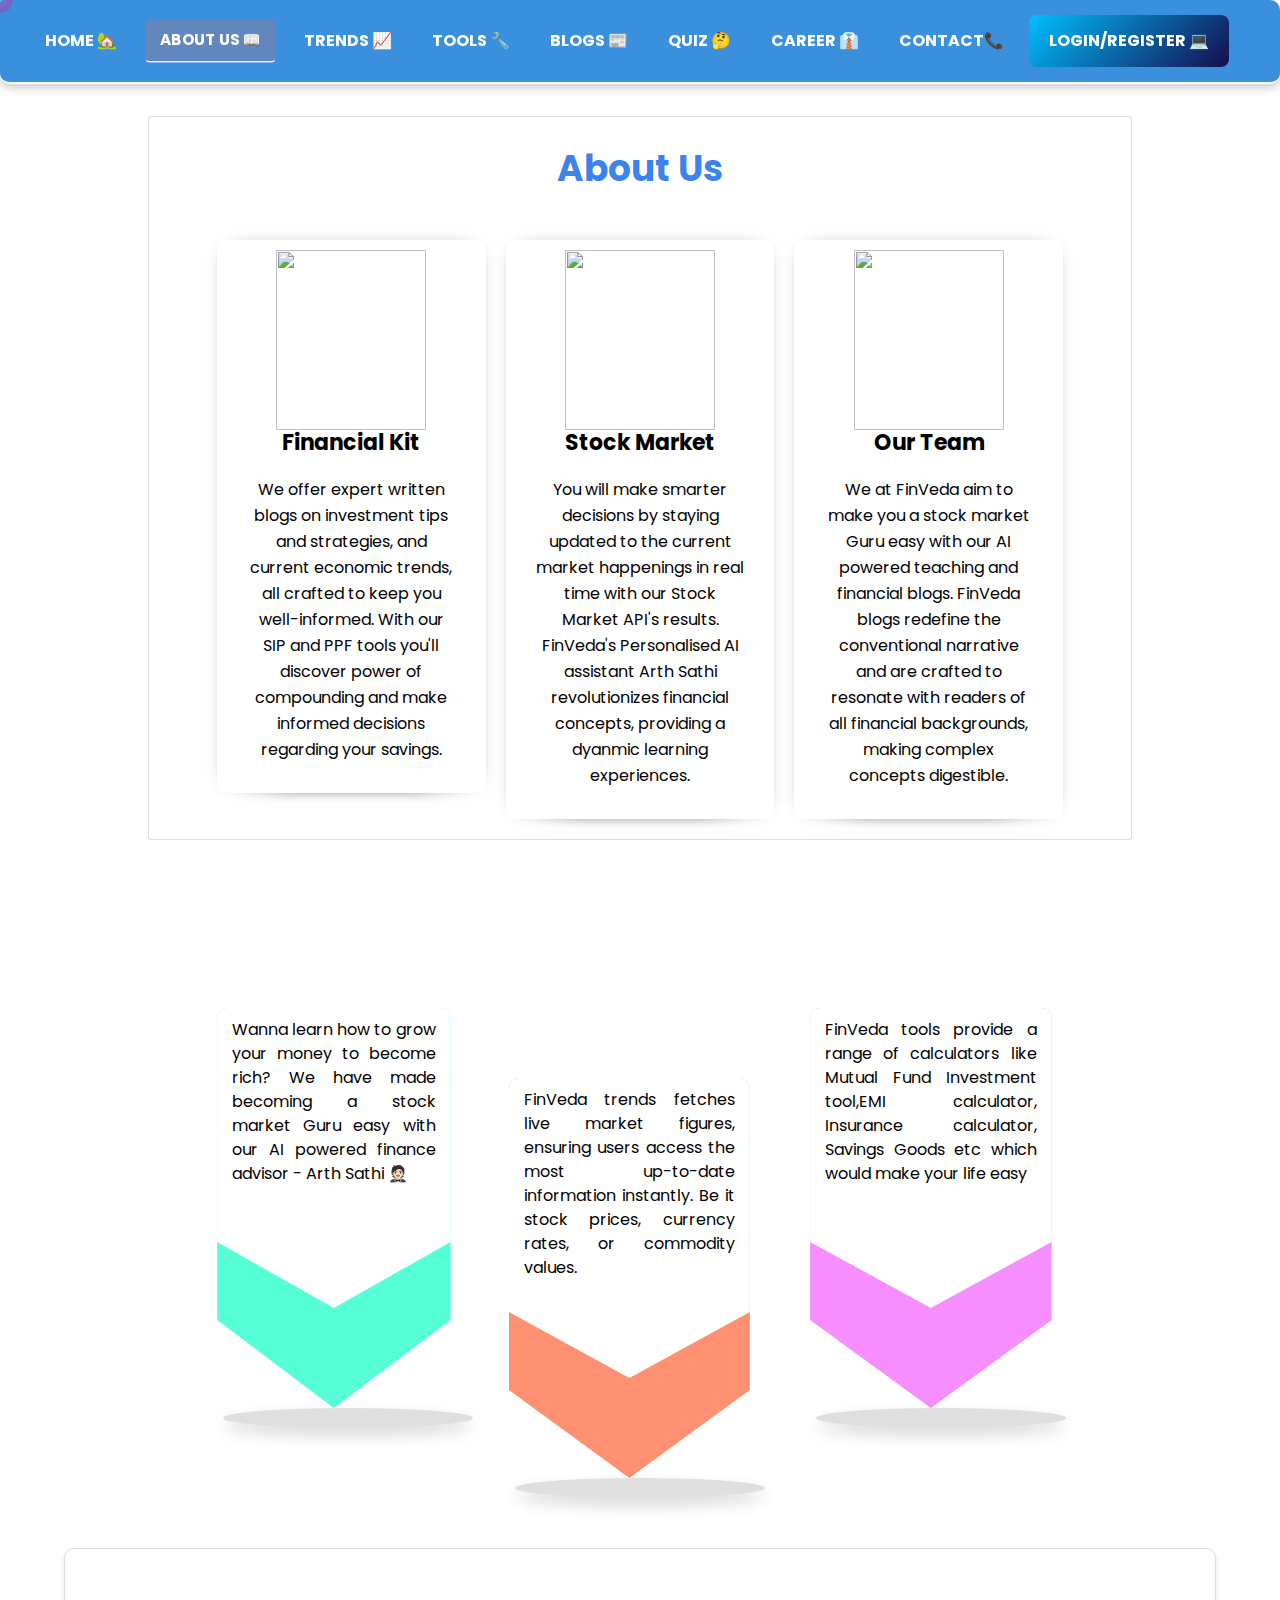
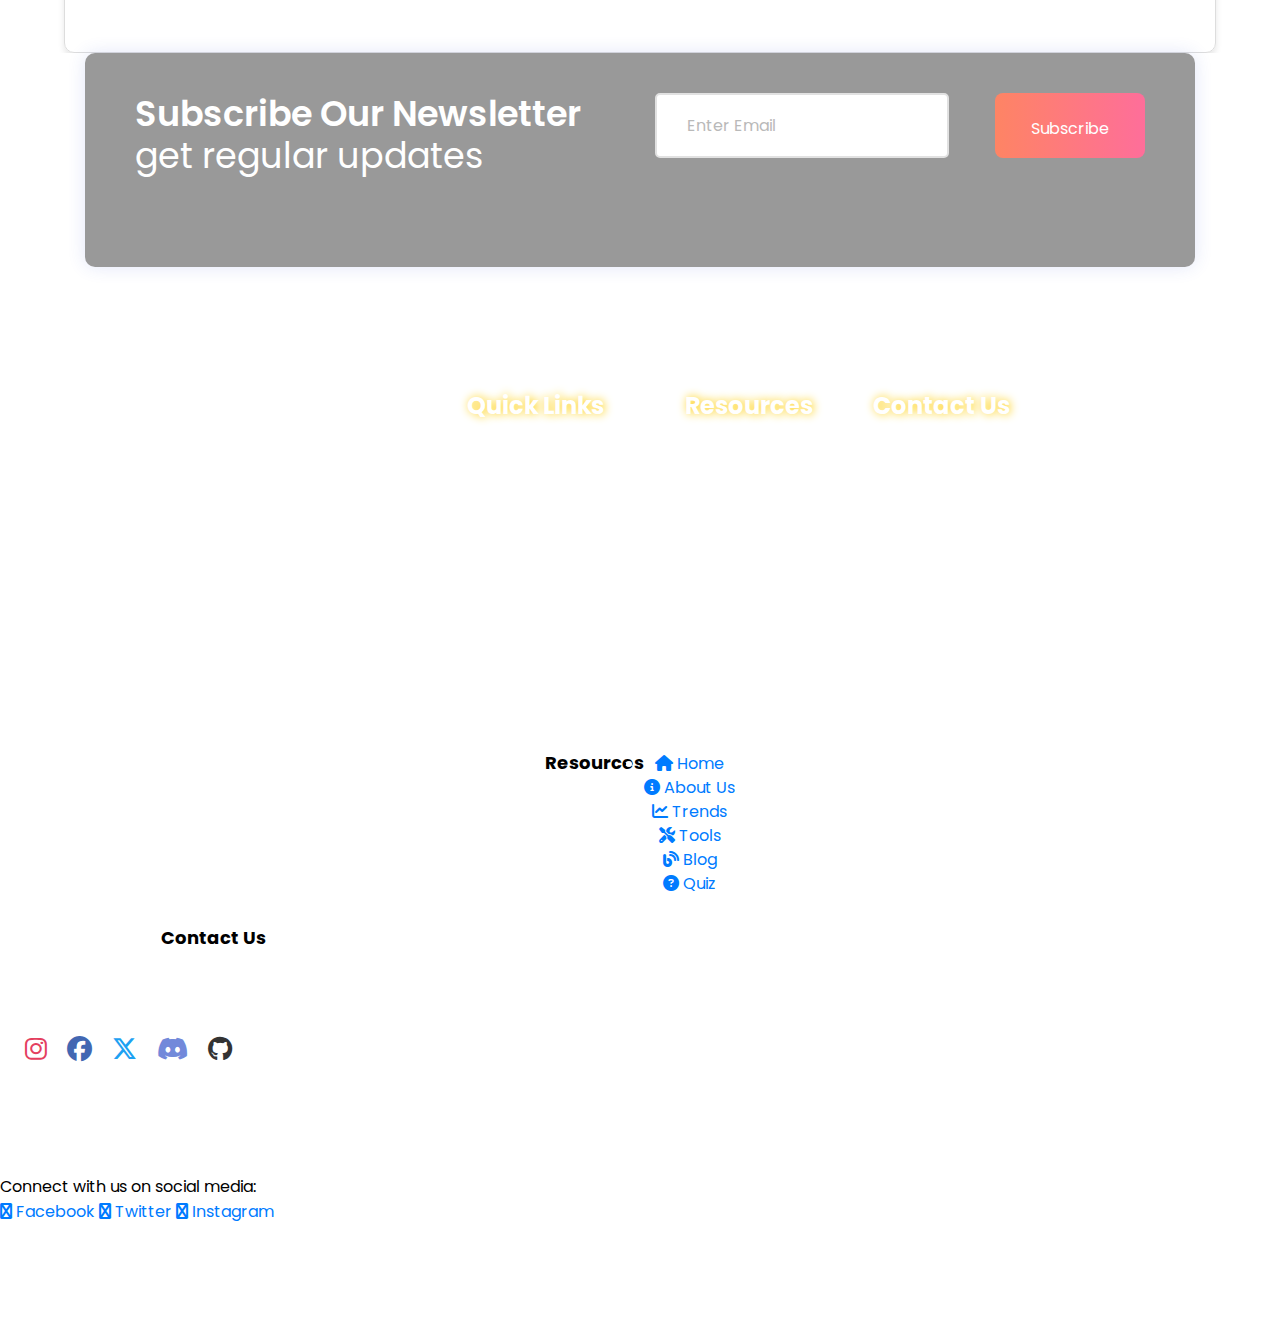
==== commit 3dc15db5: "uploaded files" ====
--- a/about.html
+++ b/about.html
@@ -133,16 +133,16 @@
                     </ul>
                   </div>
                   <script>
-                    var icon = document.getElementById("icon");
-                    icon.onclick = function (){
-                     document.body.classList.toggle("dark-theme");
-                     if(document.body.classList.contains("dark-theme")){
-                       icon.innerHTML = "☀️";
-                     } else {
-                       icon.innerHTML = "🌙";
-                     }
-                    }
-                  </script>
+                var icon = document.getElementById("icon");
+                icon.onclick = function (){
+                 document.body.classList.toggle("dark-theme");
+                 if(document.body.classList.contains("dark-theme")){
+                   icon.innerHTML = "☀️";
+                 } else {
+                   icon.innerHTML = "🌙";
+                 }
+                }
+              </script>
 
 
                 <div class="">
@@ -630,10 +630,106 @@
             </div>
         </div>
     </div>
+        <div class="footer-copyright mt-50 wow fadeIn" data-wow-duration="1s" data-wow-delay="0.8s" style="text-align: center">
+          <div class="row">
+            <div class="col-lg-12">
+              <div
+                class="copyright d-sm-flex justify-content-center"
+                style="
+                  display: flex;
+                  justify-content: center;
+                  text-align: center;
+                  width: 100%;
+                  height: 100%;
+
+
+                  <!-- Second Quick Links (Resources) -->
+                  <div class="link-wrapper wow fadeIn" data-wow-duration="1s" data-wow-delay="0.6s">
+                      <h5 class="headin5_amrc col_white_amrc pt2">Resources</h5>
+                      <ul class="footer_ul_amrc">
+                        <li><a href="./index.html"><i class="fas fa-home"></i> Home</a></li>
+                        <li><a href="./about.html"><i class="fas fa-info-circle"></i> About Us</a></li>
+                        <li><a href="./trends.html"><i class="fas fa-chart-line"></i> Trends</a></li>
+                        <li><a href="./tools/sip.html"><i class="fas fa-tools"></i> Tools</a></li>
+                        <li><a href="./blog.html"><i class="fas fa-blog"></i> Blog</a></li>
+                        <li><a href="./quiz.html"><i class="fas fa-question-circle"></i> Quiz</a></li>
+                      </ul>
+                  </div>
+              </div>
+          </div>
+          
+          <!-- Contact Section -->
+          <div class="col-lg-3 col-md-5 col-sm-12">
+              <div class="footer-contact mt-50 wow fadeIn" data-wow-duration="1s" data-wow-delay="0.8s">
+                  <h5 class="headin5_amrc col_white_amrc pt2">Contact Us</h5>
+                  <ul class="footer_ul2_amrc">
+                    <li class="d-flex ">
+                      <i class="fa fa-envelope white" ></i>
+                      <a href="mailto:ayush1337@hotmail.com" target="_blank" style="color: white; text-decoration: underline;">
+                          ayush1337@hotmail.com
+                      </a>
+                  </li>
+                  <li class="d-flex ">
+                      <i class="fa fa-globe white" ></i>
+                      <a href="https://fin-veda.vercel.app/index.html" target="_blank" style="color: #fff;">
+                          fin-veda.vercel.app
+                      </a>
+                  </li>
+                  <li class="d-flex ">
+                      <i class="fa fa-location-dot white" ></i>
+                      <a href="https://www.google.com/maps/place/Delhi" target="_blank" style="color:#fff;">
+                          Delhi, India
+                      </a>
+                  </li>
+                  <li id="social_icons" class="d-sm-flex justify-content-evenly my-3">
+                    <div style="width: 100%; display:flex; ">
+                      <!-- Instagram Icon -->
+                      <a href="https://instagram.com" target="_blank" style="margin: 0 10px; color: #E4405F;" aria-label="Instagram">
+                        <i style="font-size: 25px" class="fa-brands fa-instagram"></i>
+                      </a>
+                  
+                      <!-- Facebook Icon -->
+                      <a href="https://facebook.com" target="_blank" style="margin: 0 10px; color: #4267B2;" aria-label="Facebook">
+                        <i style="font-size: 25px" class="fa-brands fa-facebook"></i>
+                      </a>
+                  
+                      <!-- X/Twitter Icon -->
+                      <a href="https://twitter.com" target="_blank" style="margin: 0 10px; color: #1DA1F2;" aria-label="Twitter">
+                        <i style="font-size: 25px" class="fa-brands fa-x-twitter"></i>
+                      </a>
+                  
+                      <!-- Discord Icon -->
+                      <a href="https://discord.com" target="_blank" style="margin: 0 10px; color: #7289DA;" aria-label="Discord">
+                        <i style="font-size: 25px" class="fa-brands fa-discord"></i>
+                      </a>
+                  
+                      <!-- GitHub Icon -->
+                      <a href="https://github.com" target="_blank" style="margin: 0 10px; color: #333;" aria-label="GitHub">
+                        <i style="font-size: 25px" class="fa-brands fa-github"></i>
+                      </a>
+                    </div>
+                  </li>
+                  </ul>
+              </div>About Page with updated content and social media links
+          </div>
+      </div>
+
         
 
-        
-
+
+
+     <footer>
+      <p>Connect with us on social media:</p>
+      <a href="https://www.facebook.com/finveda.biz/" target="_blank">
+         <i class="fa fa-facebook"></i> Facebook
+      </a>
+      <a href="https://x.com/finveda" target="_blank">
+         <i class="fa fa-twitter"></i> Twitter
+      </a>
+      <a href="https://www.instagram.com/finveda.wealth/?hl=en target="_blank">
+         <i class="fa fa-instagram"></i> Instagram
+      </a>
+   </footer>
    
      
 
